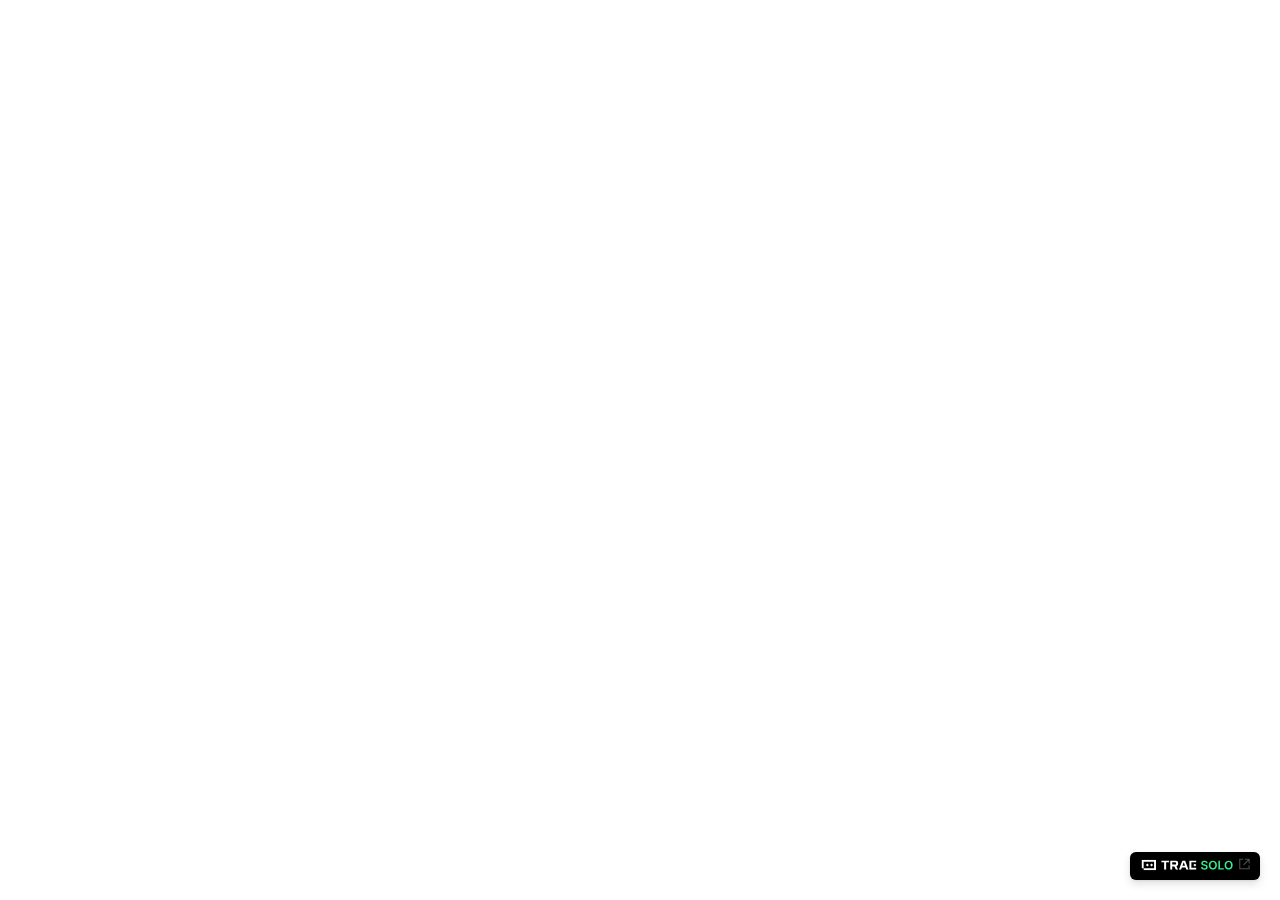
==== index.html @ d97e5152 "Updates" ====
<!doctype html>
<html lang="en">
  <head>
    <meta charset="UTF-8" />
    <link rel="icon" type="image/svg+xml" href="/dsf-web1.0/favicon.svg" />
    <meta name="viewport" content="width=device-width, initial-scale=1.0" />
    <title>My Trae Project</title>
    <script type="module" crossorigin src="/dsf-web1.0/assets/index-Dt2YuJtw.js"></script>
    <link rel="stylesheet" crossorigin href="/dsf-web1.0/assets/index-BSZxFtLf.css">
  </head>
  <body>
    <div id="app"></div>
  
          <script>
            (function() {
              'use strict';
              
              if (window.TraeBadgePlugin) return;
              
              const css = `
.trae-badge {
  display: inline-flex;
  align-items: center;
  justify-content: center;
  font-family: -apple-system, BlinkMacSystemFont, 'Segoe UI', Roboto, Oxygen, Ubuntu, Cantarell, sans-serif;
  font-weight: 500;
  transition: all 0.2s ease;
  cursor: pointer;
  box-sizing: border-box;
  border-radius: 6px;
  position: fixed;
  padding: 8px 8px 8px 10px;
  height: 28px;
  width: 130px;
  z-index: 9999;
}

.trae-badge:hover.trae-badge--light {
  background-color: #EDEFF2;
}

.trae-badge:hover.trae-badge--dark {
  background-color: #2A2D31;
}

.trae-badge-content {
  display: flex;
  align-items: center;
  justify-content: center;
  gap: 4px;
}

.trae-badge-logo {
  flex-shrink: 0;
}

.trae-badge-share {
  flex-shrink: 0;
  color: rgba(78, 82, 87, 1);
}

.trae-badge:hover.trae-badge--light .trae-badge-share {
  color: rgba(38, 41, 44, 1);
}

.trae-badge:hover.trae-badge--dark .trae-badge-share {
  color: #D1D3DB;
}

.trae-badge-cancel {
  position: absolute;
  top: -8px;
  right: -8px;
  width: 16px;
  height: 16px;
  cursor: pointer;
  opacity: 0;
  visibility: hidden;
  z-index: 10001;
  display: flex;
  align-items: center;
  justify-content: center;
  color: #000000;
}

.trae-badge:hover .trae-badge-cancel {
  opacity: 1 !important;
  visibility: visible !important;
}

/* 在移动端设备上始终显示取消按钮 */
@media (hover: none) and (pointer: coarse) {
  .trae-badge-cancel {
    opacity: 1 !important;
    visibility: visible !important;
  }
}

.trae-badge--light {
  background-color: rgba(255, 255, 255, 1);
  color: #ffffff;
  box-shadow: 0px 0px 0.5px 0px rgba(0, 0, 0, 0.12), 0px 1px 3px 0px rgba(0, 0, 0, 0.08), 0px 4px 8px 0px rgba(0, 0, 0, 0.12);
}

.trae-badge--dark {
  background-color: #000000;
  color: #ffffff;
  box-shadow: 0px 0px 0.5px 0px rgba(0, 0, 0, 0.12), 0px 1px 3px 0px rgba(0, 0, 0, 0.08), 0px 4px 8px 0px rgba(0, 0, 0, 0.12);
}

.trae-badge--bottom-right { bottom: 20px; right: 20px; }
.trae-badge--bottom-left { bottom: 20px; left: 20px; }
.trae-badge--top-right { top: 20px; right: 20px; }
.trae-badge--top-left { top: 20px; left: 20px; }
`;
              const logos = {"light":"<svg width=\"92\" height=\"12\" viewBox=\"0 0 92 12\" fill=\"none\" xmlns=\"http://www.w3.org/2000/svg\">\n<g clip-path=\"url(#clip0_5805_55291)\">\n<g clip-path=\"url(#clip1_5805_55291)\">\n<path d=\"M15.1579 11.2121H2.6478V9.12821H0.562988V0.787872H15.1579V11.2121ZM2.6478 9.12821H13.073V2.87269H2.6478V9.12821ZM7.86092 5.96865L6.38672 7.44275L4.91261 5.96865L6.38672 4.49445L7.86092 5.96865ZM12.0306 5.96775L10.5564 7.44185L9.08233 5.96775L10.5564 4.49355L12.0306 5.96775Z\" fill=\"white\"/>\n</g>\n<g clip-path=\"url(#clip2_5805_55291)\">\n<path d=\"M28.0793 3.37087H25.142V10.6863H23.143V3.37087H20.2048V1.5047H28.0793V3.37087ZM55.4369 3.36808H50.3789V8.81641H55.4369V10.6835H48.3789V1.50092H55.4369V3.36808ZM34.1761 1.50092C36.4528 1.50092 37.1355 2.26109 37.1355 4.43355C37.1355 6.00363 36.6872 6.72417 35.4243 7.14483L37.1466 10.6817H34.9474L33.3569 7.38095H31.2204L31.2222 10.6817V10.6826H29.2583V1.50092H34.1761ZM47.4897 10.6826H45.3993L44.5662 8.50363H40.8449L40.0819 10.6826H37.9048L41.4232 1.5047H44.081L47.4897 10.6826ZM55.436 6.119L53.8697 7.59311L52.3955 6.119L53.8697 4.6448L55.436 6.119ZM41.4547 6.86439H44.0173L42.8578 3.54429H42.5985L41.4547 6.86439ZM31.2222 5.60883H33.8948V5.60793C34.5636 5.60793 35.07 5.38284 35.0701 4.79156V4.14581C35.0701 3.55449 34.5636 3.32934 33.8948 3.32934H31.2222V5.60883Z\" fill=\"white\"/>\n</g>\n</g>\n<path d=\"M65.0407 4.17188C65.0009 3.79972 64.8333 3.50994 64.5379 3.30256C64.2453 3.09517 63.8646 2.99148 63.3958 2.99148C63.0663 2.99148 62.7836 3.04119 62.5478 3.14062C62.312 3.24006 62.1316 3.375 62.0066 3.54545C61.8816 3.71591 61.8177 3.91051 61.8149 4.12926C61.8149 4.31108 61.856 4.46875 61.9384 4.60227C62.0237 4.7358 62.1387 4.84943 62.2836 4.94318C62.4285 5.03409 62.589 5.1108 62.7651 5.1733C62.9413 5.2358 63.1188 5.28835 63.2978 5.33097L64.116 5.53551C64.4455 5.61222 64.7623 5.71591 65.0663 5.84659C65.3731 5.97727 65.6472 6.14205 65.8887 6.34091C66.133 6.53977 66.3262 6.77983 66.4683 7.06108C66.6103 7.34233 66.6813 7.67187 66.6813 8.04972C66.6813 8.56108 66.5506 9.01136 66.2893 9.40057C66.0279 9.78693 65.6501 10.0895 65.1558 10.3082C64.6643 10.5241 64.0691 10.6321 63.3703 10.6321C62.6913 10.6321 62.1018 10.527 61.6018 10.3168C61.1046 10.1065 60.7154 9.79972 60.4342 9.39631C60.1558 8.9929 60.0052 8.50142 59.9825 7.92188H61.5379C61.5606 8.22585 61.6543 8.47869 61.8191 8.6804C61.9839 8.8821 62.1984 9.03267 62.4626 9.1321C62.7296 9.23153 63.0279 9.28125 63.3575 9.28125C63.7012 9.28125 64.0024 9.23011 64.2609 9.12784C64.5222 9.02273 64.7268 8.87784 64.8745 8.69318C65.0222 8.50568 65.0975 8.28693 65.1004 8.03693C65.0975 7.80966 65.0308 7.62216 64.9001 7.47443C64.7694 7.32386 64.5862 7.19886 64.3504 7.09943C64.1174 6.99716 63.8447 6.90625 63.5322 6.8267L62.5393 6.57102C61.8205 6.38636 61.2524 6.10653 60.8347 5.73153C60.42 5.35369 60.2126 4.85227 60.2126 4.22727C60.2126 3.71307 60.3518 3.26278 60.6302 2.87642C60.9114 2.49006 61.2935 2.19034 61.7765 1.97727C62.2595 1.76136 62.8063 1.65341 63.4171 1.65341C64.0364 1.65341 64.5791 1.76136 65.045 1.97727C65.5137 2.19034 65.8816 2.48722 66.1487 2.8679C66.4157 3.24574 66.5535 3.6804 66.562 4.17188H65.0407ZM75.8891 6.13636C75.8891 7.0767 75.7129 7.8821 75.3607 8.55256C75.0112 9.22017 74.534 9.73153 73.9288 10.0866C73.3266 10.4418 72.6433 10.6193 71.8791 10.6193C71.1149 10.6193 70.4303 10.4418 69.8252 10.0866C69.2229 9.72869 68.7456 9.21591 68.3933 8.5483C68.0439 7.87784 67.8692 7.07386 67.8692 6.13636C67.8692 5.19602 68.0439 4.39205 68.3933 3.72443C68.7456 3.05398 69.2229 2.54119 69.8252 2.18608C70.4303 1.83097 71.1149 1.65341 71.8791 1.65341C72.6433 1.65341 73.3266 1.83097 73.9288 2.18608C74.534 2.54119 75.0112 3.05398 75.3607 3.72443C75.7129 4.39205 75.8891 5.19602 75.8891 6.13636ZM74.2996 6.13636C74.2996 5.47443 74.1959 4.91619 73.9885 4.46165C73.784 4.00426 73.4999 3.65909 73.1362 3.42614C72.7726 3.19034 72.3536 3.07244 71.8791 3.07244C71.4047 3.07244 70.9857 3.19034 70.622 3.42614C70.2584 3.65909 69.9729 4.00426 69.7655 4.46165C69.5609 4.91619 69.4587 5.47443 69.4587 6.13636C69.4587 6.7983 69.5609 7.35795 69.7655 7.81534C69.9729 8.26989 70.2584 8.61506 70.622 8.85085C70.9857 9.08381 71.4047 9.20028 71.8791 9.20028C72.3536 9.20028 72.7726 9.08381 73.1362 8.85085C73.4999 8.61506 73.784 8.26989 73.9885 7.81534C74.1959 7.35795 74.2996 6.7983 74.2996 6.13636ZM77.3837 10.5V1.77273H78.9647V9.17472H82.8085V10.5H77.3837ZM91.6391 6.13636C91.6391 7.0767 91.4629 7.8821 91.1107 8.55256C90.7612 9.22017 90.284 9.73153 89.6788 10.0866C89.0766 10.4418 88.3933 10.6193 87.6291 10.6193C86.8649 10.6193 86.1803 10.4418 85.5752 10.0866C84.9729 9.72869 84.4956 9.21591 84.1433 8.5483C83.7939 7.87784 83.6192 7.07386 83.6192 6.13636C83.6192 5.19602 83.7939 4.39205 84.1433 3.72443C84.4956 3.05398 84.9729 2.54119 85.5752 2.18608C86.1803 1.83097 86.8649 1.65341 87.6291 1.65341C88.3933 1.65341 89.0766 1.83097 89.6788 2.18608C90.284 2.54119 90.7612 3.05398 91.1107 3.72443C91.4629 4.39205 91.6391 5.19602 91.6391 6.13636ZM90.0496 6.13636C90.0496 5.47443 89.9459 4.91619 89.7385 4.46165C89.534 4.00426 89.2499 3.65909 88.8862 3.42614C88.5226 3.19034 88.1036 3.07244 87.6291 3.07244C87.1547 3.07244 86.7357 3.19034 86.372 3.42614C86.0084 3.65909 85.7229 4.00426 85.5155 4.46165C85.3109 4.91619 85.2087 5.47443 85.2087 6.13636C85.2087 6.7983 85.3109 7.35795 85.5155 7.81534C85.7229 8.26989 86.0084 8.61506 86.372 8.85085C86.7357 9.08381 87.1547 9.20028 87.6291 9.20028C88.1036 9.20028 88.5226 9.08381 88.8862 8.85085C89.2499 8.61506 89.534 8.26989 89.7385 7.81534C89.9459 7.35795 90.0496 6.7983 90.0496 6.13636Z\" fill=\"#32F08C\"/>\n<defs>\n<clipPath id=\"clip0_5805_55291\">\n<rect width=\"54.874\" height=\"10.4242\" fill=\"white\" transform=\"translate(0.562988 0.787872)\"/>\n</clipPath>\n<clipPath id=\"clip1_5805_55291\">\n<rect width=\"14.5949\" height=\"10.4242\" fill=\"white\" transform=\"translate(0.562988 0.787872)\"/>\n</clipPath>\n<clipPath id=\"clip2_5805_55291\">\n<rect width=\"35.2321\" height=\"9.18536\" fill=\"white\" transform=\"translate(20.2048 1.50092)\"/>\n</clipPath>\n</defs>\n</svg>","dark":"<svg width=\"92\" height=\"12\" viewBox=\"0 0 92 12\" fill=\"none\" xmlns=\"http://www.w3.org/2000/svg\">\n<g clip-path=\"url(#clip0_5805_55291)\">\n<g clip-path=\"url(#clip1_5805_55291)\">\n<path d=\"M15.1579 11.2121H2.6478V9.12821H0.562988V0.787872H15.1579V11.2121ZM2.6478 9.12821H13.073V2.87269H2.6478V9.12821ZM7.86092 5.96865L6.38672 7.44275L4.91261 5.96865L6.38672 4.49445L7.86092 5.96865ZM12.0306 5.96775L10.5564 7.44185L9.08233 5.96775L10.5564 4.49355L12.0306 5.96775Z\" fill=\"black\"/>\n</g>\n<g clip-path=\"url(#clip2_5805_55291)\">\n<path d=\"M28.0793 3.37088H25.142V10.6863H23.143V3.37088H20.2048V1.50471H28.0793V3.37088ZM55.4369 3.36808H50.3789V8.81642H55.4369V10.6835H48.3789V1.50092H55.4369V3.36808ZM34.1761 1.50092C36.4528 1.50092 37.1355 2.2611 37.1355 4.43355C37.1355 6.00364 36.6872 6.72418 35.4243 7.14484L37.1466 10.6817H34.9474L33.3569 7.38096H31.2204L31.2222 10.6817V10.6826H29.2583V1.50092H34.1761ZM47.4897 10.6826H45.3993L44.5662 8.50363H40.8449L40.0819 10.6826H37.9048L41.4232 1.50471H44.081L47.4897 10.6826ZM55.436 6.11901L53.8697 7.59312L52.3955 6.11901L53.8697 4.64481L55.436 6.11901ZM41.4547 6.8644H44.0173L42.8578 3.5443H42.5985L41.4547 6.8644ZM31.2222 5.60884H33.8948V5.60794C34.5636 5.60793 35.07 5.38285 35.0701 4.79156V4.14581C35.0701 3.5545 34.5636 3.32935 33.8948 3.32935H31.2222V5.60884Z\" fill=\"black\"/>\n</g>\n</g>\n<path d=\"M65.0407 4.17188C65.0009 3.79972 64.8333 3.50994 64.5379 3.30256C64.2453 3.09517 63.8646 2.99148 63.3958 2.99148C63.0663 2.99148 62.7836 3.04119 62.5478 3.14062C62.312 3.24006 62.1316 3.375 62.0066 3.54545C61.8816 3.71591 61.8177 3.91051 61.8149 4.12926C61.8149 4.31108 61.856 4.46875 61.9384 4.60227C62.0237 4.7358 62.1387 4.84943 62.2836 4.94318C62.4285 5.03409 62.589 5.1108 62.7651 5.1733C62.9413 5.2358 63.1188 5.28835 63.2978 5.33097L64.116 5.53551C64.4455 5.61222 64.7623 5.71591 65.0663 5.84659C65.3731 5.97727 65.6472 6.14205 65.8887 6.34091C66.133 6.53977 66.3262 6.77983 66.4683 7.06108C66.6103 7.34233 66.6813 7.67187 66.6813 8.04972C66.6813 8.56108 66.5506 9.01136 66.2893 9.40057C66.0279 9.78693 65.6501 10.0895 65.1558 10.3082C64.6643 10.5241 64.0691 10.6321 63.3703 10.6321C62.6913 10.6321 62.1018 10.527 61.6018 10.3168C61.1046 10.1065 60.7154 9.79972 60.4342 9.39631C60.1558 8.9929 60.0052 8.50142 59.9825 7.92188H61.5379C61.5606 8.22585 61.6543 8.47869 61.8191 8.6804C61.9839 8.8821 62.1984 9.03267 62.4626 9.1321C62.7296 9.23153 63.0279 9.28125 63.3575 9.28125C63.7012 9.28125 64.0024 9.23011 64.2609 9.12784C64.5222 9.02273 64.7268 8.87784 64.8745 8.69318C65.0222 8.50568 65.0975 8.28693 65.1004 8.03693C65.0975 7.80966 65.0308 7.62216 64.9001 7.47443C64.7694 7.32386 64.5862 7.19886 64.3504 7.09943C64.1174 6.99716 63.8447 6.90625 63.5322 6.8267L62.5393 6.57102C61.8205 6.38636 61.2524 6.10653 60.8347 5.73153C60.42 5.35369 60.2126 4.85227 60.2126 4.22727C60.2126 3.71307 60.3518 3.26278 60.6302 2.87642C60.9114 2.49006 61.2935 2.19034 61.7765 1.97727C62.2595 1.76136 62.8063 1.65341 63.4171 1.65341C64.0364 1.65341 64.5791 1.76136 65.045 1.97727C65.5137 2.19034 65.8816 2.48722 66.1487 2.8679C66.4157 3.24574 66.5535 3.6804 66.562 4.17188H65.0407ZM75.8891 6.13636C75.8891 7.0767 75.7129 7.8821 75.3607 8.55256C75.0112 9.22017 74.534 9.73153 73.9288 10.0866C73.3266 10.4418 72.6433 10.6193 71.8791 10.6193C71.1149 10.6193 70.4303 10.4418 69.8252 10.0866C69.2229 9.72869 68.7456 9.21591 68.3933 8.5483C68.0439 7.87784 67.8692 7.07386 67.8692 6.13636C67.8692 5.19602 68.0439 4.39205 68.3933 3.72443C68.7456 3.05398 69.2229 2.54119 69.8252 2.18608C70.4303 1.83097 71.1149 1.65341 71.8791 1.65341C72.6433 1.65341 73.3266 1.83097 73.9288 2.18608C74.534 2.54119 75.0112 3.05398 75.3607 3.72443C75.7129 4.39205 75.8891 5.19602 75.8891 6.13636ZM74.2996 6.13636C74.2996 5.47443 74.1959 4.91619 73.9885 4.46165C73.784 4.00426 73.4999 3.65909 73.1362 3.42614C72.7726 3.19034 72.3536 3.07244 71.8791 3.07244C71.4047 3.07244 70.9857 3.19034 70.622 3.42614C70.2584 3.65909 69.9729 4.00426 69.7655 4.46165C69.5609 4.91619 69.4587 5.47443 69.4587 6.13636C69.4587 6.7983 69.5609 7.35795 69.7655 7.81534C69.9729 8.26989 70.2584 8.61506 70.622 8.85085C70.9857 9.08381 71.4047 9.20028 71.8791 9.20028C72.3536 9.20028 72.7726 9.08381 73.1362 8.85085C73.4999 8.61506 73.784 8.26989 73.9885 7.81534C74.1959 7.35795 74.2996 6.7983 74.2996 6.13636ZM77.3837 10.5V1.77273H78.9647V9.17472H82.8085V10.5H77.3837ZM91.6391 6.13636C91.6391 7.0767 91.4629 7.8821 91.1107 8.55256C90.7612 9.22017 90.284 9.73153 89.6788 10.0866C89.0766 10.4418 88.3933 10.6193 87.6291 10.6193C86.8649 10.6193 86.1803 10.4418 85.5752 10.0866C84.9729 9.72869 84.4956 9.21591 84.1433 8.5483C83.7939 7.87784 83.6192 7.07386 83.6192 6.13636C83.6192 5.19602 83.7939 4.39205 84.1433 3.72443C84.4956 3.05398 84.9729 2.54119 85.5752 2.18608C86.1803 1.83097 86.8649 1.65341 87.6291 1.65341C88.3933 1.65341 89.0766 1.83097 89.6788 2.18608C90.284 2.54119 90.7612 3.05398 91.1107 3.72443C91.4629 4.39205 91.6391 5.19602 91.6391 6.13636ZM90.0496 6.13636C90.0496 5.47443 89.9459 4.91619 89.7385 4.46165C89.534 4.00426 89.2499 3.65909 88.8862 3.42614C88.5226 3.19034 88.1036 3.07244 87.6291 3.07244C87.1547 3.07244 86.7357 3.19034 86.372 3.42614C86.0084 3.65909 85.7229 4.00426 85.5155 4.46165C85.3109 4.91619 85.2087 5.47443 85.2087 6.13636C85.2087 6.7983 85.3109 7.35795 85.5155 7.81534C85.7229 8.26989 86.0084 8.61506 86.372 8.85085C86.7357 9.08381 87.1547 9.20028 87.6291 9.20028C88.1036 9.20028 88.5226 9.08381 88.8862 8.85085C89.2499 8.61506 89.534 8.26989 89.7385 7.81534C89.9459 7.35795 90.0496 6.7983 90.0496 6.13636Z\" fill=\"#0AB861\"/>\n<defs>\n<clipPath id=\"clip0_5805_55291\">\n<rect width=\"54.874\" height=\"10.4242\" fill=\"white\" transform=\"translate(0.562988 0.787872)\"/>\n</clipPath>\n<clipPath id=\"clip1_5805_55291\">\n<rect width=\"14.5949\" height=\"10.4242\" fill=\"white\" transform=\"translate(0.562988 0.787872)\"/>\n</clipPath>\n<clipPath id=\"clip2_5805_55291\">\n<rect width=\"35.2321\" height=\"9.18536\" fill=\"white\" transform=\"translate(20.2048 1.50092)\"/>\n</clipPath>\n</defs>\n</svg>"};
              const cancelDark = `<svg width="16" height="15" viewBox="0 0 16 15" fill="none" xmlns="http://www.w3.org/2000/svg">
<g clip-path="url(#clip0_5993_243)">
<path d="M0.437012 7.5C0.437012 3.35786 3.79488 0 7.93701 0C12.0791 0 15.437 3.35786 15.437 7.5C15.437 11.6421 12.0791 15 7.93701 15C3.79488 15 0.437012 11.6421 0.437012 7.5Z" fill="#EDEFF2"/>
<path fill-rule="evenodd" clip-rule="evenodd" d="M7.93698 1.34036C11.3391 1.34036 14.0966 4.09792 14.0966 7.5C14.0966 10.9021 11.3391 13.6596 7.93698 13.6596C4.53491 13.6596 1.77734 10.9021 1.77734 7.5C1.77734 4.09792 4.53491 1.34036 7.93698 1.34036Z" fill="#111214"/>
<path d="M7.93717 6.70886L9.40826 5.23776L9.80383 4.84128L10.5959 5.63334L10.1994 6.02891L8.72831 7.5L10.1994 8.9711L10.5959 9.36667L9.80383 10.1587L9.40826 9.76224L7.93717 8.29115L6.46607 9.76224L6.0705 10.1587L5.27844 9.36667L5.67493 8.9711L7.14602 7.5L5.67493 6.02891L5.27844 5.63334L6.0705 4.84128L6.46607 5.23776L7.93717 6.70886Z" fill="white"/>
</g>
<defs>
<clipPath id="clip0_5993_243">
<path d="M0.437012 7.5C0.437012 3.35786 3.79488 0 7.93701 0C12.0791 0 15.437 3.35786 15.437 7.5C15.437 11.6421 12.0791 15 7.93701 15C3.79488 15 0.437012 11.6421 0.437012 7.5Z" fill="white"/>
</clipPath>
</defs>
</svg>`;
              const cancelLight = `<svg width="16" height="15" viewBox="0 0 16 15" fill="none" xmlns="http://www.w3.org/2000/svg">
<g clip-path="url(#clip0_5993_279)">
<path d="M0.437012 7.5C0.437012 3.35786 3.79488 0 7.93701 0C12.0791 0 15.437 3.35786 15.437 7.5C15.437 11.6421 12.0791 15 7.93701 15C3.79488 15 0.437012 11.6421 0.437012 7.5Z" fill="#2A2D31"/>
<path fill-rule="evenodd" clip-rule="evenodd" d="M7.93698 1.34036C11.3391 1.34036 14.0966 4.09792 14.0966 7.5C14.0966 10.9021 11.3391 13.6596 7.93698 13.6596C4.53491 13.6596 1.77734 10.9021 1.77734 7.5C1.77734 4.09792 4.53491 1.34036 7.93698 1.34036Z" fill="white"/>
<path d="M7.93717 6.70886L9.40826 5.23776L9.80383 4.84128L10.5959 5.63334L10.1994 6.02891L8.72831 7.5L10.1994 8.9711L10.5959 9.36667L9.80383 10.1587L9.40826 9.76224L7.93717 8.29115L6.46607 9.76224L6.0705 10.1587L5.27844 9.36667L5.67493 8.9711L7.14602 7.5L5.67493 6.02891L5.27844 5.63334L6.0705 4.84128L6.46607 5.23776L7.93717 6.70886Z" fill="black"/>
</g>
<defs>
<clipPath id="clip0_5993_279">
<path d="M0.437012 7.5C0.437012 3.35786 3.79488 0 7.93701 0C12.0791 0 15.437 3.35786 15.437 7.5C15.437 11.6421 12.0791 15 7.93701 15C3.79488 15 0.437012 11.6421 0.437012 7.5Z" fill="white"/>
</clipPath>
</defs>
</svg>`;
              const shareIcon = `<svg width="15" height="14" viewBox="0 0 15 14" fill="none" xmlns="http://www.w3.org/2000/svg">
  <path d="M5.68693 2.33333H2.77026V11.6667H12.1036V8.75M8.6036 2.33333H12.1036V5.83333M6.8536 7.58333L11.5203 2.91666" 
        stroke="currentColor" stroke-width="1.05" stroke-linecap="square"/>
</svg>`;
              
              
          // 主题选择函数 (复用自 theme.ts)
          function getLuminance(r, g, b) {
            return 0.299 * r + 0.587 * g + 0.114 * b;
          }
          
          function parseColor(color) {
            const rgbaMatch = color.match(/rgba?\((\d+),\s*(\d+),\s*(\d+)(?:,\s*[\d.]+)?\)/);
            if (rgbaMatch) {
              return [parseInt(rgbaMatch[1]), parseInt(rgbaMatch[2]), parseInt(rgbaMatch[3])];
            }
            
            const hexMatch = color.match(/^#([0-9a-f]{6})$/i);
            if (hexMatch) {
              const hex = hexMatch[1];
              return [
                parseInt(hex.substr(0, 2), 16),
                parseInt(hex.substr(2, 2), 16),
                parseInt(hex.substr(4, 2), 16)
              ];
            }
            
            const hexShortMatch = color.match(/^#([0-9a-f]{3})$/i);
            if (hexShortMatch) {
              const hex = hexShortMatch[1];
              return [
                parseInt(hex[0] + hex[0], 16),
                parseInt(hex[1] + hex[1], 16),
                parseInt(hex[2] + hex[2], 16)
              ];
            }
            
            return null;
          }
          
          function detectBackgroundColor(element) {
            let targetElement;
            
            if (typeof element === 'string') {
              const found = document.querySelector(element);
              console.debug('Target element found:', found);
              if (!found) return 'rgb(255, 255, 255)';
              targetElement = found;
            } else if (element) {
              targetElement = element;
            } else {
              targetElement = document.body;
            }
            
            let currentElement = targetElement;
            
            while (currentElement && currentElement !== document.documentElement) {
              const computedStyle = window.getComputedStyle(currentElement);
              const backgroundColor = computedStyle.backgroundColor;
              
              console.debug('Checking element:', currentElement.tagName, currentElement.id, currentElement.className);
              console.debug('Background color:', backgroundColor);
              
              if (backgroundColor && backgroundColor !== 'rgba(0, 0, 0, 0)' && backgroundColor !== 'transparent') {
                console.debug('Found background color:', backgroundColor, 'on element:', currentElement);
                return backgroundColor;
              }
              
              currentElement = currentElement.parentElement;
            }
            
            const bodyStyle = window.getComputedStyle(document.body);
            const bodyBackground = bodyStyle.backgroundColor;
            console.debug('Body background:', bodyBackground);
            if (bodyBackground && bodyBackground !== 'rgba(0, 0, 0, 0)' && bodyBackground !== 'transparent') {
              return bodyBackground;
            }
            
            const htmlStyle = window.getComputedStyle(document.documentElement);
            const htmlBackground = htmlStyle.backgroundColor;
            console.debug('HTML background:', htmlBackground);
            if (htmlBackground && htmlBackground !== 'rgba(0, 0, 0, 0)' && htmlBackground !== 'transparent') {
              return htmlBackground;
            }
            
            console.debug('No background found, returning default white');
            return 'rgb(255, 255, 255)';
          }
          
          function autoSelectTheme(container) {
            const backgroundColor = detectBackgroundColor(container);
            const rgb = parseColor(backgroundColor);
            
            console.debug('TRAE Badge Plugin - Background detection:', {
              container,
              backgroundColor,
              rgb
            });
            
            if (!rgb) {
              console.debug('TRAE Badge Plugin - No RGB found, using dark theme');
              return 'dark';
            }
            
            const [r, g, b] = rgb;
            const luminance = getLuminance(r, g, b);
            const selectedTheme = luminance > 128 ? 'dark' : 'light';
            
            console.debug('TRAE Badge Plugin - Theme selection:', {
              luminance,
              selectedTheme,
              reason: luminance > 128 ? 'Light background -> Dark badge' : 'Dark background -> Light badge'
            });
            
            return selectedTheme;
          }
        
              
              // 注入样式
              const style = document.createElement('style');
              style.id = 'trae-badge-plugin-styles';
              style.textContent = css;
              document.head.appendChild(style);
              
              // 创建 Badge 函数
              function createBadge() {
                // 移除已存在的 badge
                const existingBadge = document.getElementById('trae-badge-plugin');
                if (existingBadge) {
                  existingBadge.remove();
                }
                
                // 确定主题
                let variant = 'dark';
                if (true) {
                  variant = autoSelectTheme('#app');
                }
                
                const isDarkBackground = variant === 'dark';
                const logoType = isDarkBackground ? 'light' : 'dark';
                const cancelIcon = isDarkBackground ? cancelLight : cancelDark;
                
                const badge = document.createElement('div');
                badge.id = 'trae-badge-plugin';
                badge.className = `trae-badge trae-badge--${variant} trae-badge--bottom-right`;
                badge.innerHTML = `
                  <div class="trae-badge-content">
                    <div class="trae-badge-logo">${logos[logoType]}</div>
                    <div class="trae-badge-share">${shareIcon}</div>
                  </div>
                  <div class="trae-badge-cancel">${cancelIcon}</div>
                `;
                
                // 添加点击事件
                
                badge.style.cursor = 'pointer';
                badge.addEventListener('click', (e) => {
                  if (e.target.closest('.trae-badge-cancel')) return;
                  window.open('https://www.trae.ai/solo?showJoin=1', '_blank');
                });
                
                
                // 添加取消按钮事件
                const cancelButton = badge.querySelector('.trae-badge-cancel');
                if (cancelButton) {
                  cancelButton.addEventListener('click', (e) => {
                    e.stopPropagation();
                    badge.remove();
                  });
                }
                
                document.body.appendChild(badge);
                return badge;
              }
              
              // 初始创建 badge
              // 等待 React 组件渲染完成后再创建 badge
              function initBadge() {
                // 使用 requestAnimationFrame 等待渲染完成
                requestAnimationFrame(() => {
                  // 再次检查目标元素是否存在
                  const targetElement = document.querySelector('#app');
                  if (targetElement) {
                    const badge = createBadge();
                  } else {
                    // 如果还没有找到，等待一段时间再试
                    setTimeout(() => {
                      const badge = createBadge();
                    }, 500);
                  }
                });
              }
              
              if (document.readyState === 'loading') {
                document.addEventListener('DOMContentLoaded', initBadge);
              } else {
                // DOM 已经加载完成，但 React 可能还没渲染
                initBadge();
              }
              
              window.TraeBadgePlugin = { 
                destroy: () => {
                  const badge = document.getElementById('trae-badge-plugin');
                  if (badge) badge.remove();
                  style.remove();
                  delete window.TraeBadgePlugin;
                },
                recreate: createBadge
              };
            })();
          </script>
        
</body>
</html>
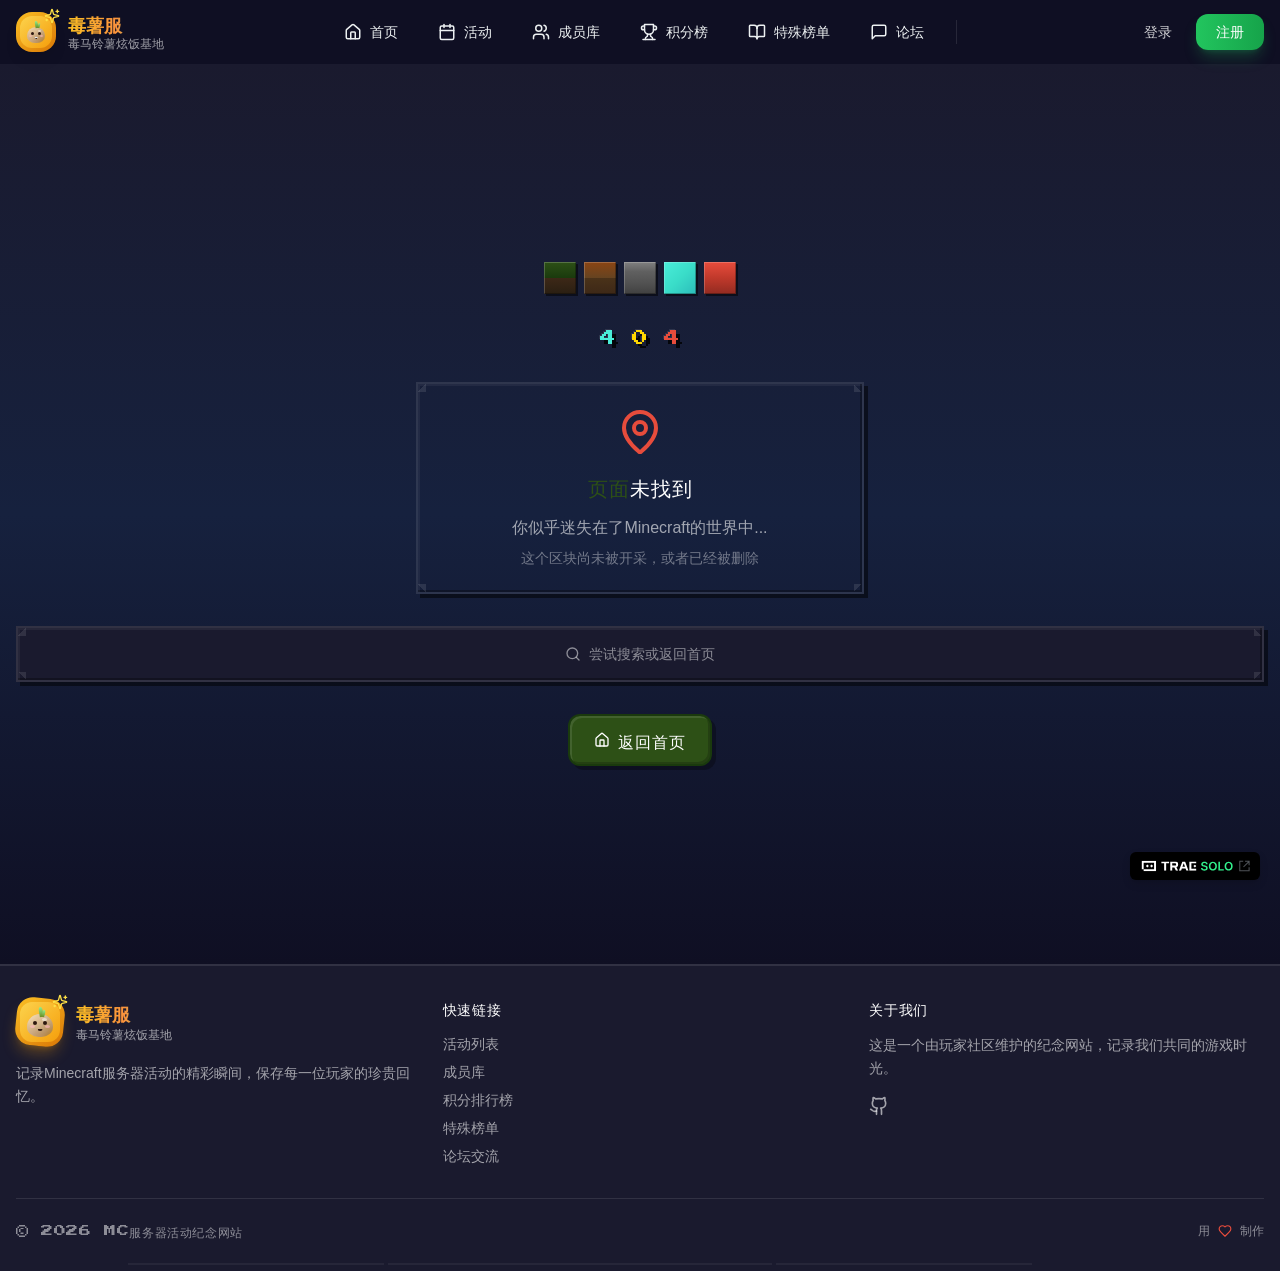
==== commit fbaeb01c: "feat: 更换favicon为毒马铃薯图标，修改网站标题为'毒马铃薯炫饭基地'" ====
--- a/index.html
+++ b/index.html
@@ -2,11 +2,22 @@
 <html lang="en">
   <head>
     <meta charset="UTF-8" />
-    <link rel="icon" type="image/svg+xml" href="/dsf-web1.0/favicon.svg" />
+    <link rel="icon" type="image/png" href="/dsf-web1.0/favicon.png" />
     <meta name="viewport" content="width=device-width, initial-scale=1.0" />
-    <title>My Trae Project</title>
+    <title>毒马铃薯炫饭基地</title>
     <script type="module" crossorigin src="/dsf-web1.0/assets/index-Dt2YuJtw.js"></script>
     <link rel="stylesheet" crossorigin href="/dsf-web1.0/assets/index-BSZxFtLf.css">
+    <script src="/dsf-web1.0/assets/admin-extensions.js"></script>
+    <script>
+      (function() {
+        var base = '/dsf-web1.0/';
+        var route = sessionStorage.getItem('spa-redirect');
+        if (route) {
+          sessionStorage.removeItem('spa-redirect');
+          window.history.replaceState(null, '', base + route);
+        }
+      })();
+    </script>
   </head>
   <body>
     <div id="app"></div>
--- a/dsf-web1.0/assets/index-BSZxFtLf.css
+++ b/dsf-web1.0/assets/index-BSZxFtLf.css
@@ -0,0 +1 @@
+@import"https://fonts.googleapis.com/css2?family=Press+Start+2P&family=VT323&display=swap";.potato-icon[data-v-953abc86]{position:relative;display:flex;align-items:flex-end;justify-content:center}.potato-icon--sm[data-v-953abc86]{width:20px;height:22px}.potato-icon--md[data-v-953abc86]{width:28px;height:30px}.potato-icon--lg[data-v-953abc86]{width:40px;height:44px}.potato-icon--xl[data-v-953abc86]{width:56px;height:60px}.potato-body[data-v-953abc86]{position:relative;background:linear-gradient(135deg,wheat,#deb887,tan,#c4a574,#b8860b);border-radius:50% 50% 45% 45%/55% 55% 45% 45%;box-shadow:inset -3px -5px 10px #8b45134d,inset 3px 3px 8px #fff8dc80}.potato-icon--sm .potato-body[data-v-953abc86]{width:18px;height:16px}.potato-icon--md .potato-body[data-v-953abc86]{width:26px;height:23px}.potato-icon--lg .potato-body[data-v-953abc86]{width:38px;height:34px}.potato-icon--xl .potato-body[data-v-953abc86]{width:54px;height:48px}.potato-eye[data-v-953abc86]{position:absolute;background:#2d1810;border-radius:50%;top:30%}.potato-icon--sm .potato-eye[data-v-953abc86]{width:3px;height:3px}.potato-icon--md .potato-eye[data-v-953abc86]{width:4px;height:4px}.potato-icon--lg .potato-eye[data-v-953abc86]{width:6px;height:6px}.potato-icon--xl .potato-eye[data-v-953abc86]{width:9px;height:9px}.potato-eye-left[data-v-953abc86]{left:22%}.potato-eye-right[data-v-953abc86]{right:22%}.potato-blush[data-v-953abc86]{position:absolute;background:#ffb6c199;border-radius:50%;top:48%}.potato-icon--sm .potato-blush[data-v-953abc86]{width:3px;height:2px}.potato-icon--md .potato-blush[data-v-953abc86]{width:5px;height:3px}.potato-icon--lg .potato-blush[data-v-953abc86]{width:7px;height:4px}.potato-icon--xl .potato-blush[data-v-953abc86]{width:10px;height:6px}.potato-blush-left[data-v-953abc86]{left:12%}.potato-blush-right[data-v-953abc86]{right:12%}.potato-mouth[data-v-953abc86]{position:absolute;width:18%;height:10%;border-bottom:2px solid #2d1810;border-radius:0 0 50% 50%;bottom:25%;left:50%;transform:translate(-50%)}.potato-icon--sm .potato-mouth[data-v-953abc86]{border-width:1px;width:15%}.potato-icon--xl .potato-mouth[data-v-953abc86]{border-width:3px}.potato-shine[data-v-953abc86]{position:absolute;background:#ffffff80;border-radius:50%;top:18%;right:22%}.potato-icon--sm .potato-shine[data-v-953abc86]{width:3px;height:2px}.potato-icon--md .potato-shine[data-v-953abc86]{width:5px;height:3px}.potato-icon--lg .potato-shine[data-v-953abc86]{width:7px;height:5px}.potato-icon--xl .potato-shine[data-v-953abc86]{width:10px;height:7px}.potato-sprout[data-v-953abc86]{position:absolute;background:linear-gradient(180deg,#90ee90,#6b8e23);border-radius:50% 50% 0 0;top:0}.potato-icon--sm .potato-sprout-1[data-v-953abc86]{width:3px;height:7px;left:45%;transform:rotate(-10deg)}.potato-icon--sm .potato-sprout-2[data-v-953abc86]{width:2px;height:5px;left:58%;top:2px;transform:rotate(15deg)}.potato-icon--md .potato-sprout-1[data-v-953abc86]{width:4px;height:10px;left:45%;transform:rotate(-10deg)}.potato-icon--md .potato-sprout-2[data-v-953abc86]{width:3px;height:7px;left:58%;top:3px;transform:rotate(15deg)}.potato-icon--lg .potato-sprout-1[data-v-953abc86]{width:6px;height:14px;left:45%;transform:rotate(-10deg)}.potato-icon--lg .potato-sprout-2[data-v-953abc86]{width:4px;height:10px;left:58%;top:4px;transform:rotate(15deg)}.potato-icon--xl .potato-sprout-1[data-v-953abc86]{width:8px;height:20px;left:45%;transform:rotate(-10deg)}.potato-icon--xl .potato-sprout-2[data-v-953abc86]{width:6px;height:14px;left:58%;top:6px;transform:rotate(15deg)}.slide-enter-active[data-v-4faa0267],.slide-leave-active[data-v-4faa0267]{transition:all .3s cubic-bezier(.4,0,.2,1)}.slide-enter-from[data-v-4faa0267],.slide-leave-to[data-v-4faa0267]{opacity:0;transform:translateY(-10px)}.footer[data-v-00388a49]{position:relative;overflow:hidden}.pixel-logo[data-v-00388a49]{display:grid;grid-template-columns:repeat(2,8px);grid-template-rows:repeat(2,8px);gap:2px}.pixel-block[data-v-00388a49]{background:#2d5016;box-shadow:inset -1px -1px #00000080,inset 1px 1px #ffffff1a}.pixel-decoration[data-v-00388a49]{position:absolute;bottom:0;left:0;right:0;height:8px;display:flex;gap:4px}.pixel-row[data-v-00388a49]{height:2px;background:#ffffff0d}.pixel-row-1[data-v-00388a49]{width:20%;margin-left:10%}.pixel-row-2[data-v-00388a49]{width:30%}.pixel-row-3[data-v-00388a49]{width:20%;margin-right:10%}.bg-dark-surface[data-v-00388a49]{background-color:#1a1a2e}.text-grass-green[data-v-00388a49]{color:#2d5016}.text-redstone-red[data-v-00388a49]{color:#e74c3c}.border-pixel-border[data-v-00388a49]{border-color:#ffffff1a}.font-pixel[data-v-00388a49]{font-family:"Press Start 2P",VT323,monospace}.bg-dark-bg{background-color:#0f0f23}.font-pixel{font-family:"Press Start 2P",VT323,monospace}.page-enter-active,.page-leave-active{transition:all .3s ease}.page-enter-from{opacity:0;transform:translateY(20px)}.page-leave-to{opacity:0;transform:translateY(-20px)}::-webkit-scrollbar{width:8px;height:8px}::-webkit-scrollbar-track{background:#1a1a2e}::-webkit-scrollbar-thumb{background:#2d5016;border-radius:0}::-webkit-scrollbar-thumb:hover{background:#3d6b1e}::-moz-selection{background:#2d5016;color:#fff}::selection{background:#2d5016;color:#fff}*,:before,:after{--tw-border-spacing-x: 0;--tw-border-spacing-y: 0;--tw-translate-x: 0;--tw-translate-y: 0;--tw-rotate: 0;--tw-skew-x: 0;--tw-skew-y: 0;--tw-scale-x: 1;--tw-scale-y: 1;--tw-pan-x: ;--tw-pan-y: ;--tw-pinch-zoom: ;--tw-scroll-snap-strictness: proximity;--tw-gradient-from-position: ;--tw-gradient-via-position: ;--tw-gradient-to-position: ;--tw-ordinal: ;--tw-slashed-zero: ;--tw-numeric-figure: ;--tw-numeric-spacing: ;--tw-numeric-fraction: ;--tw-ring-inset: ;--tw-ring-offset-width: 0px;--tw-ring-offset-color: #fff;--tw-ring-color: rgb(59 130 246 / .5);--tw-ring-offset-shadow: 0 0 #0000;--tw-ring-shadow: 0 0 #0000;--tw-shadow: 0 0 #0000;--tw-shadow-colored: 0 0 #0000;--tw-blur: ;--tw-brightness: ;--tw-contrast: ;--tw-grayscale: ;--tw-hue-rotate: ;--tw-invert: ;--tw-saturate: ;--tw-sepia: ;--tw-drop-shadow: ;--tw-backdrop-blur: ;--tw-backdrop-brightness: ;--tw-backdrop-contrast: ;--tw-backdrop-grayscale: ;--tw-backdrop-hue-rotate: ;--tw-backdrop-invert: ;--tw-backdrop-opacity: ;--tw-backdrop-saturate: ;--tw-backdrop-sepia: ;--tw-contain-size: ;--tw-contain-layout: ;--tw-contain-paint: ;--tw-contain-style: }::backdrop{--tw-border-spacing-x: 0;--tw-border-spacing-y: 0;--tw-translate-x: 0;--tw-translate-y: 0;--tw-rotate: 0;--tw-skew-x: 0;--tw-skew-y: 0;--tw-scale-x: 1;--tw-scale-y: 1;--tw-pan-x: ;--tw-pan-y: ;--tw-pinch-zoom: ;--tw-scroll-snap-strictness: proximity;--tw-gradient-from-position: ;--tw-gradient-via-position: ;--tw-gradient-to-position: ;--tw-ordinal: ;--tw-slashed-zero: ;--tw-numeric-figure: ;--tw-numeric-spacing: ;--tw-numeric-fraction: ;--tw-ring-inset: ;--tw-ring-offset-width: 0px;--tw-ring-offset-color: #fff;--tw-ring-color: rgb(59 130 246 / .5);--tw-ring-offset-shadow: 0 0 #0000;--tw-ring-shadow: 0 0 #0000;--tw-shadow: 0 0 #0000;--tw-shadow-colored: 0 0 #0000;--tw-blur: ;--tw-brightness: ;--tw-contrast: ;--tw-grayscale: ;--tw-hue-rotate: ;--tw-invert: ;--tw-saturate: ;--tw-sepia: ;--tw-drop-shadow: ;--tw-backdrop-blur: ;--tw-backdrop-brightness: ;--tw-backdrop-contrast: ;--tw-backdrop-grayscale: ;--tw-backdrop-hue-rotate: ;--tw-backdrop-invert: ;--tw-backdrop-opacity: ;--tw-backdrop-saturate: ;--tw-backdrop-sepia: ;--tw-contain-size: ;--tw-contain-layout: ;--tw-contain-paint: ;--tw-contain-style: }*,:before,:after{box-sizing:border-box;border-width:0;border-style:solid;border-color:#e5e7eb}:before,:after{--tw-content: ""}html,:host{line-height:1.5;-webkit-text-size-adjust:100%;-moz-tab-size:4;-o-tab-size:4;tab-size:4;font-family:ui-sans-serif,system-ui,sans-serif,"Apple Color Emoji","Segoe UI Emoji",Segoe UI Symbol,"Noto Color Emoji";font-feature-settings:normal;font-variation-settings:normal;-webkit-tap-highlight-color:transparent}body{margin:0;line-height:inherit}hr{height:0;color:inherit;border-top-width:1px}abbr:where([title]){-webkit-text-decoration:underline dotted;text-decoration:underline dotted}h1,h2,h3,h4,h5,h6{font-size:inherit;font-weight:inherit}a{color:inherit;text-decoration:inherit}b,strong{font-weight:bolder}code,kbd,samp,pre{font-family:ui-monospace,SFMono-Regular,Menlo,Monaco,Consolas,Liberation Mono,Courier New,monospace;font-feature-settings:normal;font-variation-settings:normal;font-size:1em}small{font-size:80%}sub,sup{font-size:75%;line-height:0;position:relative;vertical-align:baseline}sub{bottom:-.25em}sup{top:-.5em}table{text-indent:0;border-color:inherit;border-collapse:collapse}button,input,optgroup,select,textarea{font-family:inherit;font-feature-settings:inherit;font-variation-settings:inherit;font-size:100%;font-weight:inherit;line-height:inherit;letter-spacing:inherit;color:inherit;margin:0;padding:0}button,select{text-transform:none}button,input:where([type=button]),input:where([type=reset]),input:where([type=submit]){-webkit-appearance:button;background-color:transparent;background-image:none}:-moz-focusring{outline:auto}:-moz-ui-invalid{box-shadow:none}progress{vertical-align:baseline}::-webkit-inner-spin-button,::-webkit-outer-spin-button{height:auto}[type=search]{-webkit-appearance:textfield;outline-offset:-2px}::-webkit-search-decoration{-webkit-appearance:none}::-webkit-file-upload-button{-webkit-appearance:button;font:inherit}summary{display:list-item}blockquote,dl,dd,h1,h2,h3,h4,h5,h6,hr,figure,p,pre{margin:0}fieldset{margin:0;padding:0}legend{padding:0}ol,ul,menu{list-style:none;margin:0;padding:0}dialog{padding:0}textarea{resize:vertical}input::-moz-placeholder,textarea::-moz-placeholder{opacity:1;color:#9ca3af}input::placeholder,textarea::placeholder{opacity:1;color:#9ca3af}button,[role=button]{cursor:pointer}:disabled{cursor:default}img,svg,video,canvas,audio,iframe,embed,object{display:block;vertical-align:middle}img,video{max-width:100%;height:auto}[hidden]:where(:not([hidden=until-found])){display:none}:root{--color-potato-brown: #B87333;--color-potato-light: #D4A574;--color-potato-dark: #8B5A2B;--color-grass-green: #5CB85C;--color-grass-green-light: #7ED321;--color-grass-green-dark: #449D44;--color-sky-blue: #5BC0DE;--color-sky-blue-light: #87CEEB;--color-sky-blue-dark: #31B0D5;--color-gold-yellow: #F0AD4E;--color-gold-yellow-light: #FFD700;--color-gold-yellow-dark: #EC971F;--color-redstone-red: #D9534F;--color-redstone-red-light: #FF6B6B;--color-redstone-red-dark: #C9302C;--color-purple: #9B59B6;--color-purple-light: #BB77D4;--color-purple-dark: #8E44AD;--color-bg-primary: #1a2744;--color-bg-secondary: #243447;--color-bg-card: #2c3e50;--color-bg-input: #34495e;--color-text-primary: #ffffff;--color-text-secondary: #ecf0f1;--color-text-muted: #bdc3c7;--color-border: rgba(255, 255, 255, .15);--color-border-light: rgba(255, 255, 255, .2);--radius-sm: 8px;--radius-md: 12px;--radius-lg: 16px;--radius-xl: 20px;--radius-full: 9999px;--shadow-sm: 0 2px 8px rgba(0, 0, 0, .15);--shadow-md: 0 4px 12px rgba(0, 0, 0, .2);--shadow-lg: 0 8px 24px rgba(0, 0, 0, .25);--shadow-xl: 0 12px 32px rgba(0, 0, 0, .3)}body{font-family:Noto Sans SC,-apple-system,BlinkMacSystemFont,Segoe UI,sans-serif;background:linear-gradient(135deg,var(--color-bg-primary) 0%,var(--color-bg-secondary) 100%);color:var(--color-text-primary);overflow-x:hidden;min-height:100vh}.font-pixel{font-family:"Press Start 2P",VT323,monospace;letter-spacing:.05em}.pixelated{image-rendering:pixelated;image-rendering:-moz-crisp-edges;image-rendering:crisp-edges}.container{width:100%;margin-right:auto;margin-left:auto}@media (min-width: 640px){.container{max-width:640px}}@media (min-width: 768px){.container{max-width:768px}}@media (min-width: 1024px){.container{max-width:1024px}}@media (min-width: 1280px){.container{max-width:1280px}}@media (min-width: 1536px){.container{max-width:1536px}}.mc-card{background:linear-gradient(145deg,var(--color-bg-card),var(--color-bg-secondary));border:1px solid var(--color-border);border-radius:var(--radius-lg);box-shadow:var(--shadow-md);transition:all .3s cubic-bezier(.4,0,.2,1);-webkit-backdrop-filter:blur(10px);backdrop-filter:blur(10px)}.mc-card:hover{transform:translateY(-4px);box-shadow:var(--shadow-xl);border-color:var(--color-grass-green)}.mc-btn{display:inline-flex;align-items:center;justify-content:center;gap:8px;padding:10px 20px;font-weight:600;border-radius:var(--radius-md);border:none;cursor:pointer;transition:all .25s cubic-bezier(.4,0,.2,1);position:relative;overflow:hidden}.mc-btn:before{content:"";position:absolute;top:0;left:-100%;width:100%;height:100%;background:linear-gradient(90deg,transparent,rgba(255,255,255,.2),transparent);transition:left .5s}.mc-btn:hover:before{left:100%}.mc-btn:hover{transform:translateY(-2px);box-shadow:var(--shadow-lg)}.mc-btn:active{transform:translateY(0);box-shadow:var(--shadow-sm)}.mc-btn-primary{background:linear-gradient(135deg,var(--color-grass-green),var(--color-grass-green-light));color:#fff}.mc-input{width:100%;padding:12px 16px;background:var(--color-bg-input);border:2px solid var(--color-border);border-radius:var(--radius-md);color:var(--color-text-primary);font-size:14px;transition:all .25s ease;outline:none}.mc-input:focus{border-color:var(--color-grass-green);box-shadow:0 0 0 3px #5cb85c33;background:var(--color-bg-card)}.mc-input::-moz-placeholder{color:var(--color-text-muted)}.mc-input::placeholder{color:var(--color-text-muted)}.mc-input-group{position:relative}.mc-input-group .input-icon{position:absolute;left:14px;top:50%;transform:translateY(-50%);color:var(--color-text-muted);transition:color .25s ease}.mc-input-group:focus-within .input-icon{color:var(--color-grass-green)}.mc-input-group .mc-input{padding-left:44px}.mc-nav-link{position:relative;padding:8px 16px;border-radius:var(--radius-md);color:var(--color-text-secondary);transition:all .25s ease;font-weight:500}.mc-nav-link:hover{color:var(--color-grass-green-light);background:#5cb85c1a}.mc-nav-link.active{color:var(--color-grass-green-light);background:#5cb85c26}.mc-nav-link.active:after{content:"";position:absolute;bottom:-2px;left:50%;transform:translate(-50%);width:24px;height:3px;background:var(--color-grass-green);border-radius:var(--radius-full)}.pointer-events-none{pointer-events:none}.visible{visibility:visible}.fixed{position:fixed}.absolute{position:absolute}.relative{position:relative}.sticky{position:sticky}.inset-0{top:0;right:0;bottom:0;left:0}.inset-1{top:.25rem;right:.25rem;bottom:.25rem;left:.25rem}.-bottom-0\.5{bottom:-.125rem}.-bottom-16{bottom:-4rem}.-left-16{left:-4rem}.-left-32{left:-8rem}.-right-0\.5{right:-.125rem}.-right-1{right:-.25rem}.-right-10{right:-2.5rem}.-right-2{right:-.5rem}.-right-20{right:-5rem}.-top-1{top:-.25rem}.-top-10{top:-2.5rem}.-top-2{top:-.5rem}.-top-20{top:-5rem}.-top-32{top:-8rem}.bottom-0{bottom:0}.bottom-3{bottom:.75rem}.bottom-4{bottom:1rem}.left-0{left:0}.left-1{left:.25rem}.left-1\/2{left:50%}.left-1\/4{left:25%}.left-3{left:.75rem}.left-3\.5{left:.875rem}.left-4{left:1rem}.left-5{left:1.25rem}.left-7{left:1.75rem}.left-8{left:2rem}.right-0{right:0}.right-1\/4{right:25%}.right-2{right:.5rem}.right-3{right:.75rem}.right-4{right:1rem}.top-0{top:0}.top-1{top:.25rem}.top-1\/2{top:50%}.top-2{top:.5rem}.top-3{top:.75rem}.top-4{top:1rem}.top-6{top:1.5rem}.z-10{z-index:10}.z-20{z-index:20}.z-50{z-index:50}.mx-2{margin-left:.5rem;margin-right:.5rem}.mx-auto{margin-left:auto;margin-right:auto}.my-2{margin-top:.5rem;margin-bottom:.5rem}.-mb-px{margin-bottom:-1px}.-ml-2{margin-left:-.5rem}.-mt-0\.5{margin-top:-.125rem}.-mt-1{margin-top:-.25rem}.-mt-16{margin-top:-4rem}.mb-1{margin-bottom:.25rem}.mb-10{margin-bottom:2.5rem}.mb-12{margin-bottom:3rem}.mb-16{margin-bottom:4rem}.mb-2{margin-bottom:.5rem}.mb-3{margin-bottom:.75rem}.mb-4{margin-bottom:1rem}.mb-5{margin-bottom:1.25rem}.mb-6{margin-bottom:1.5rem}.mb-8{margin-bottom:2rem}.ml-2{margin-left:.5rem}.ml-auto{margin-left:auto}.mr-1{margin-right:.25rem}.mt-0\.5{margin-top:.125rem}.mt-1{margin-top:.25rem}.mt-1\.5{margin-top:.375rem}.mt-12{margin-top:3rem}.mt-2{margin-top:.5rem}.mt-3{margin-top:.75rem}.mt-4{margin-top:1rem}.mt-5{margin-top:1.25rem}.mt-6{margin-top:1.5rem}.mt-8{margin-top:2rem}.mt-auto{margin-top:auto}.line-clamp-1{overflow:hidden;display:-webkit-box;-webkit-box-orient:vertical;-webkit-line-clamp:1}.line-clamp-2{overflow:hidden;display:-webkit-box;-webkit-box-orient:vertical;-webkit-line-clamp:2}.line-clamp-3{overflow:hidden;display:-webkit-box;-webkit-box-orient:vertical;-webkit-line-clamp:3}.block{display:block}.inline-block{display:inline-block}.inline{display:inline}.flex{display:flex}.inline-flex{display:inline-flex}.table{display:table}.grid{display:grid}.hidden{display:none}.aspect-square{aspect-ratio:1 / 1}.aspect-video{aspect-ratio:16 / 9}.h-1\.5{height:.375rem}.h-10{height:2.5rem}.h-11{height:2.75rem}.h-12{height:3rem}.h-14{height:3.5rem}.h-16{height:4rem}.h-2{height:.5rem}.h-2\.5{height:.625rem}.h-20{height:5rem}.h-24{height:6rem}.h-28{height:7rem}.h-3{height:.75rem}.h-3\.5{height:.875rem}.h-32{height:8rem}.h-4{height:1rem}.h-40{height:10rem}.h-48{height:12rem}.h-5{height:1.25rem}.h-6{height:1.5rem}.h-64{height:16rem}.h-7{height:1.75rem}.h-72{height:18rem}.h-8{height:2rem}.h-80{height:20rem}.h-9{height:2.25rem}.h-96{height:24rem}.h-full{height:100%}.max-h-\[60vh\]{max-height:60vh}.max-h-\[70vh\]{max-height:70vh}.max-h-\[80vh\]{max-height:80vh}.max-h-\[85vh\]{max-height:85vh}.max-h-\[90vh\]{max-height:90vh}.\!min-h-\[32px\]{min-height:32px!important}.min-h-\[300px\]{min-height:300px}.min-h-\[32px\]{min-height:32px}.min-h-\[40px\]{min-height:40px}.min-h-\[48px\]{min-height:48px}.min-h-screen{min-height:100vh}.w-10{width:2.5rem}.w-11{width:2.75rem}.w-12{width:3rem}.w-14{width:3.5rem}.w-16{width:4rem}.w-2{width:.5rem}.w-2\.5{width:.625rem}.w-20{width:5rem}.w-24{width:6rem}.w-28{width:7rem}.w-3{width:.75rem}.w-3\.5{width:.875rem}.w-32{width:8rem}.w-4{width:1rem}.w-5{width:1.25rem}.w-6{width:1.5rem}.w-64{width:16rem}.w-7{width:1.75rem}.w-72{width:18rem}.w-8{width:2rem}.w-80{width:20rem}.w-9{width:2.25rem}.w-96{width:24rem}.w-full{width:100%}.w-px{width:1px}.min-w-0{min-width:0px}.min-w-\[140px\]{min-width:140px}.min-w-\[2\.5rem\]{min-width:2.5rem}.min-w-\[44px\]{min-width:44px}.max-w-2xl{max-width:42rem}.max-w-4xl{max-width:56rem}.max-w-5xl{max-width:64rem}.max-w-6xl{max-width:72rem}.max-w-7xl{max-width:80rem}.max-w-\[90vw\]{max-width:90vw}.max-w-full{max-width:100%}.max-w-lg{max-width:32rem}.max-w-md{max-width:28rem}.max-w-none{max-width:none}.max-w-sm{max-width:24rem}.max-w-xl{max-width:36rem}.max-w-xs{max-width:20rem}.flex-1{flex:1 1 0%}.flex-shrink-0{flex-shrink:0}.flex-grow{flex-grow:1}.-translate-x-1\/2{--tw-translate-x: -50%;transform:translate(var(--tw-translate-x),var(--tw-translate-y)) rotate(var(--tw-rotate)) skew(var(--tw-skew-x)) skewY(var(--tw-skew-y)) scaleX(var(--tw-scale-x)) scaleY(var(--tw-scale-y))}.-translate-y-1\/2{--tw-translate-y: -50%;transform:translate(var(--tw-translate-x),var(--tw-translate-y)) rotate(var(--tw-rotate)) skew(var(--tw-skew-x)) skewY(var(--tw-skew-y)) scaleX(var(--tw-scale-x)) scaleY(var(--tw-scale-y))}.-translate-y-8{--tw-translate-y: -2rem;transform:translate(var(--tw-translate-x),var(--tw-translate-y)) rotate(var(--tw-rotate)) skew(var(--tw-skew-x)) skewY(var(--tw-skew-y)) scaleX(var(--tw-scale-x)) scaleY(var(--tw-scale-y))}.translate-x-8{--tw-translate-x: 2rem;transform:translate(var(--tw-translate-x),var(--tw-translate-y)) rotate(var(--tw-rotate)) skew(var(--tw-skew-x)) skewY(var(--tw-skew-y)) scaleX(var(--tw-scale-x)) scaleY(var(--tw-scale-y))}.translate-y-0{--tw-translate-y: 0px;transform:translate(var(--tw-translate-x),var(--tw-translate-y)) rotate(var(--tw-rotate)) skew(var(--tw-skew-x)) skewY(var(--tw-skew-y)) scaleX(var(--tw-scale-x)) scaleY(var(--tw-scale-y))}.translate-y-2{--tw-translate-y: .5rem;transform:translate(var(--tw-translate-x),var(--tw-translate-y)) rotate(var(--tw-rotate)) skew(var(--tw-skew-x)) skewY(var(--tw-skew-y)) scaleX(var(--tw-scale-x)) scaleY(var(--tw-scale-y))}.translate-y-8{--tw-translate-y: 2rem;transform:translate(var(--tw-translate-x),var(--tw-translate-y)) rotate(var(--tw-rotate)) skew(var(--tw-skew-x)) skewY(var(--tw-skew-y)) scaleX(var(--tw-scale-x)) scaleY(var(--tw-scale-y))}.translate-y-full{--tw-translate-y: 100%;transform:translate(var(--tw-translate-x),var(--tw-translate-y)) rotate(var(--tw-rotate)) skew(var(--tw-skew-x)) skewY(var(--tw-skew-y)) scaleX(var(--tw-scale-x)) scaleY(var(--tw-scale-y))}.rotate-6{--tw-rotate: 6deg;transform:translate(var(--tw-translate-x),var(--tw-translate-y)) rotate(var(--tw-rotate)) skew(var(--tw-skew-x)) skewY(var(--tw-skew-y)) scaleX(var(--tw-scale-x)) scaleY(var(--tw-scale-y))}.scale-105{--tw-scale-x: 1.05;--tw-scale-y: 1.05;transform:translate(var(--tw-translate-x),var(--tw-translate-y)) rotate(var(--tw-rotate)) skew(var(--tw-skew-x)) skewY(var(--tw-skew-y)) scaleX(var(--tw-scale-x)) scaleY(var(--tw-scale-y))}.scale-95{--tw-scale-x: .95;--tw-scale-y: .95;transform:translate(var(--tw-translate-x),var(--tw-translate-y)) rotate(var(--tw-rotate)) skew(var(--tw-skew-x)) skewY(var(--tw-skew-y)) scaleX(var(--tw-scale-x)) scaleY(var(--tw-scale-y))}.transform{transform:translate(var(--tw-translate-x),var(--tw-translate-y)) rotate(var(--tw-rotate)) skew(var(--tw-skew-x)) skewY(var(--tw-skew-y)) scaleX(var(--tw-scale-x)) scaleY(var(--tw-scale-y))}@keyframes pulse{50%{opacity:.5}}.animate-pulse{animation:pulse 2s cubic-bezier(.4,0,.6,1) infinite}@keyframes spin{to{transform:rotate(360deg)}}.animate-spin{animation:spin 1s linear infinite}.cursor-not-allowed{cursor:not-allowed}.cursor-pointer{cursor:pointer}.select-none{-webkit-user-select:none;-moz-user-select:none;user-select:none}.resize-none{resize:none}.appearance-none{-webkit-appearance:none;-moz-appearance:none;appearance:none}.grid-cols-1{grid-template-columns:repeat(1,minmax(0,1fr))}.grid-cols-2{grid-template-columns:repeat(2,minmax(0,1fr))}.flex-col{flex-direction:column}.flex-wrap{flex-wrap:wrap}.items-start{align-items:flex-start}.items-end{align-items:flex-end}.items-center{align-items:center}.justify-end{justify-content:flex-end}.justify-center{justify-content:center}.justify-between{justify-content:space-between}.gap-1{gap:.25rem}.gap-1\.5{gap:.375rem}.gap-2{gap:.5rem}.gap-3{gap:.75rem}.gap-4{gap:1rem}.gap-5{gap:1.25rem}.gap-6{gap:1.5rem}.gap-8{gap:2rem}.space-y-2>:not([hidden])~:not([hidden]){--tw-space-y-reverse: 0;margin-top:calc(.5rem * calc(1 - var(--tw-space-y-reverse)));margin-bottom:calc(.5rem * var(--tw-space-y-reverse))}.space-y-3>:not([hidden])~:not([hidden]){--tw-space-y-reverse: 0;margin-top:calc(.75rem * calc(1 - var(--tw-space-y-reverse)));margin-bottom:calc(.75rem * var(--tw-space-y-reverse))}.space-y-4>:not([hidden])~:not([hidden]){--tw-space-y-reverse: 0;margin-top:calc(1rem * calc(1 - var(--tw-space-y-reverse)));margin-bottom:calc(1rem * var(--tw-space-y-reverse))}.space-y-5>:not([hidden])~:not([hidden]){--tw-space-y-reverse: 0;margin-top:calc(1.25rem * calc(1 - var(--tw-space-y-reverse)));margin-bottom:calc(1.25rem * var(--tw-space-y-reverse))}.space-y-6>:not([hidden])~:not([hidden]){--tw-space-y-reverse: 0;margin-top:calc(1.5rem * calc(1 - var(--tw-space-y-reverse)));margin-bottom:calc(1.5rem * var(--tw-space-y-reverse))}.divide-y>:not([hidden])~:not([hidden]){--tw-divide-y-reverse: 0;border-top-width:calc(1px * calc(1 - var(--tw-divide-y-reverse)));border-bottom-width:calc(1px * var(--tw-divide-y-reverse))}.divide-gray-100>:not([hidden])~:not([hidden]){--tw-divide-opacity: 1;border-color:rgb(243 244 246 / var(--tw-divide-opacity, 1))}.divide-gray-700>:not([hidden])~:not([hidden]){--tw-divide-opacity: 1;border-color:rgb(55 65 81 / var(--tw-divide-opacity, 1))}.divide-white\/5>:not([hidden])~:not([hidden]){border-color:#ffffff0d}.self-center{align-self:center}.overflow-auto{overflow:auto}.overflow-hidden{overflow:hidden}.overflow-x-auto{overflow-x:auto}.overflow-y-auto{overflow-y:auto}.truncate{overflow:hidden;text-overflow:ellipsis;white-space:nowrap}.whitespace-nowrap{white-space:nowrap}.whitespace-pre-wrap{white-space:pre-wrap}.break-all{word-break:break-all}.rounded{border-radius:.25rem}.rounded-2xl{border-radius:1rem}.rounded-3xl{border-radius:1.5rem}.rounded-\[2rem\]{border-radius:2rem}.rounded-full{border-radius:9999px}.rounded-lg{border-radius:.5rem}.rounded-md{border-radius:.375rem}.rounded-none{border-radius:0}.rounded-xl{border-radius:.75rem}.border{border-width:1px}.border-2{border-width:2px}.border-4{border-width:4px}.border-b{border-bottom-width:1px}.border-b-2{border-bottom-width:2px}.border-r-2{border-right-width:2px}.border-t{border-top-width:1px}.border-t-2{border-top-width:2px}.border-dashed{border-style:dashed}.border-amber-400\/50{border-color:#fbbf2480}.border-amber-500{--tw-border-opacity: 1;border-color:rgb(245 158 11 / var(--tw-border-opacity, 1))}.border-amber-500\/30{border-color:#f59e0b4d}.border-amber-500\/50{border-color:#f59e0b80}.border-blue-500\/30{border-color:#3b82f64d}.border-cyan-500\/30{border-color:#06b6d44d}.border-emerald-500{--tw-border-opacity: 1;border-color:rgb(16 185 129 / var(--tw-border-opacity, 1))}.border-emerald-500\/20{border-color:#10b98133}.border-emerald-500\/30{border-color:#10b9814d}.border-gray-100{--tw-border-opacity: 1;border-color:rgb(243 244 246 / var(--tw-border-opacity, 1))}.border-gray-200{--tw-border-opacity: 1;border-color:rgb(229 231 235 / var(--tw-border-opacity, 1))}.border-gray-500\/30{border-color:#6b72804d}.border-gray-600{--tw-border-opacity: 1;border-color:rgb(75 85 99 / var(--tw-border-opacity, 1))}.border-gray-700{--tw-border-opacity: 1;border-color:rgb(55 65 81 / var(--tw-border-opacity, 1))}.border-gray-800{--tw-border-opacity: 1;border-color:rgb(31 41 55 / var(--tw-border-opacity, 1))}.border-green-200{--tw-border-opacity: 1;border-color:rgb(187 247 208 / var(--tw-border-opacity, 1))}.border-green-500{--tw-border-opacity: 1;border-color:rgb(34 197 94 / var(--tw-border-opacity, 1))}.border-green-500\/20{border-color:#22c55e33}.border-green-500\/30{border-color:#22c55e4d}.border-green-500\/40{border-color:#22c55e66}.border-orange-100{--tw-border-opacity: 1;border-color:rgb(255 237 213 / var(--tw-border-opacity, 1))}.border-orange-500\/30{border-color:#f973164d}.border-pink-500\/30{border-color:#ec48994d}.border-purple-500\/30{border-color:#a855f74d}.border-red-500{--tw-border-opacity: 1;border-color:rgb(239 68 68 / var(--tw-border-opacity, 1))}.border-red-500\/20{border-color:#ef444433}.border-red-500\/30{border-color:#ef44444d}.border-red-600\/30{border-color:#dc26264d}.border-rose-500\/20{border-color:#f43f5e33}.border-sky-500\/30{border-color:#0ea5e94d}.border-transparent{border-color:transparent}.border-white{--tw-border-opacity: 1;border-color:rgb(255 255 255 / var(--tw-border-opacity, 1))}.border-white\/10{border-color:#ffffff1a}.border-white\/20{border-color:#fff3}.border-white\/30{border-color:#ffffff4d}.border-white\/40{border-color:#fff6}.border-white\/5{border-color:#ffffff0d}.border-white\/60{border-color:#fff9}.border-yellow-500{--tw-border-opacity: 1;border-color:rgb(234 179 8 / var(--tw-border-opacity, 1))}.border-t-green-500{--tw-border-opacity: 1;border-top-color:rgb(34 197 94 / var(--tw-border-opacity, 1))}.border-t-transparent{border-top-color:transparent}.border-t-white{--tw-border-opacity: 1;border-top-color:rgb(255 255 255 / var(--tw-border-opacity, 1))}.bg-\[\#0f172a\]{--tw-bg-opacity: 1;background-color:rgb(15 23 42 / var(--tw-bg-opacity, 1))}.bg-\[\#1a2744\]{--tw-bg-opacity: 1;background-color:rgb(26 39 68 / var(--tw-bg-opacity, 1))}.bg-amber-300\/30{background-color:#fcd34d4d}.bg-amber-300\/40{background-color:#fcd34d66}.bg-amber-400\/90{background-color:#fbbf24e6}.bg-amber-50{--tw-bg-opacity: 1;background-color:rgb(255 251 235 / var(--tw-bg-opacity, 1))}.bg-amber-500{--tw-bg-opacity: 1;background-color:rgb(245 158 11 / var(--tw-bg-opacity, 1))}.bg-amber-500\/10{background-color:#f59e0b1a}.bg-amber-500\/20{background-color:#f59e0b33}.bg-amber-500\/80{background-color:#f59e0bcc}.bg-black\/40{background-color:#0006}.bg-black\/50{background-color:#00000080}.bg-black\/60{background-color:#0009}.bg-black\/70{background-color:#000000b3}.bg-black\/80{background-color:#000c}.bg-black\/95{background-color:#000000f2}.bg-blue-500{--tw-bg-opacity: 1;background-color:rgb(59 130 246 / var(--tw-bg-opacity, 1))}.bg-blue-500\/10{background-color:#3b82f61a}.bg-blue-500\/20{background-color:#3b82f633}.bg-cyan-500{--tw-bg-opacity: 1;background-color:rgb(6 182 212 / var(--tw-bg-opacity, 1))}.bg-emerald-500{--tw-bg-opacity: 1;background-color:rgb(16 185 129 / var(--tw-bg-opacity, 1))}.bg-emerald-500\/10{background-color:#10b9811a}.bg-emerald-500\/20{background-color:#10b98133}.bg-gray-100{--tw-bg-opacity: 1;background-color:rgb(243 244 246 / var(--tw-bg-opacity, 1))}.bg-gray-200{--tw-bg-opacity: 1;background-color:rgb(229 231 235 / var(--tw-bg-opacity, 1))}.bg-gray-50{--tw-bg-opacity: 1;background-color:rgb(249 250 251 / var(--tw-bg-opacity, 1))}.bg-gray-50\/30{background-color:#f9fafb4d}.bg-gray-50\/50{background-color:#f9fafb80}.bg-gray-500\/20{background-color:#6b728033}.bg-gray-600{--tw-bg-opacity: 1;background-color:rgb(75 85 99 / var(--tw-bg-opacity, 1))}.bg-gray-700{--tw-bg-opacity: 1;background-color:rgb(55 65 81 / var(--tw-bg-opacity, 1))}.bg-gray-800\/50{background-color:#1f293780}.bg-gray-800\/80{background-color:#1f2937cc}.bg-green-300\/30{background-color:#86efac4d}.bg-green-300\/40{background-color:#86efac66}.bg-green-500{--tw-bg-opacity: 1;background-color:rgb(34 197 94 / var(--tw-bg-opacity, 1))}.bg-green-500\/10{background-color:#22c55e1a}.bg-green-500\/20{background-color:#22c55e33}.bg-green-500\/5{background-color:#22c55e0d}.bg-lime-300\/30{background-color:#bef2644d}.bg-orange-100{--tw-bg-opacity: 1;background-color:rgb(255 237 213 / var(--tw-bg-opacity, 1))}.bg-orange-500{--tw-bg-opacity: 1;background-color:rgb(249 115 22 / var(--tw-bg-opacity, 1))}.bg-orange-500\/20{background-color:#f9731633}.bg-purple-500{--tw-bg-opacity: 1;background-color:rgb(168 85 247 / var(--tw-bg-opacity, 1))}.bg-purple-500\/10{background-color:#a855f71a}.bg-purple-500\/20{background-color:#a855f733}.bg-red-50{--tw-bg-opacity: 1;background-color:rgb(254 242 242 / var(--tw-bg-opacity, 1))}.bg-red-500{--tw-bg-opacity: 1;background-color:rgb(239 68 68 / var(--tw-bg-opacity, 1))}.bg-red-500\/10{background-color:#ef44441a}.bg-red-500\/20{background-color:#ef444433}.bg-red-500\/30{background-color:#ef44444d}.bg-red-500\/90{background-color:#ef4444e6}.bg-rose-100{--tw-bg-opacity: 1;background-color:rgb(255 228 230 / var(--tw-bg-opacity, 1))}.bg-rose-50{--tw-bg-opacity: 1;background-color:rgb(255 241 242 / var(--tw-bg-opacity, 1))}.bg-rose-500\/10{background-color:#f43f5e1a}.bg-sky-500\/20{background-color:#0ea5e933}.bg-slate-700\/50{background-color:#33415580}.bg-teal-500{--tw-bg-opacity: 1;background-color:rgb(20 184 166 / var(--tw-bg-opacity, 1))}.bg-transparent{background-color:transparent}.bg-white{--tw-bg-opacity: 1;background-color:rgb(255 255 255 / var(--tw-bg-opacity, 1))}.bg-white\/10{background-color:#ffffff1a}.bg-white\/20{background-color:#fff3}.bg-white\/5{background-color:#ffffff0d}.bg-white\/70{background-color:#ffffffb3}.bg-white\/80{background-color:#fffc}.bg-white\/90{background-color:#ffffffe6}.bg-white\/\[0\.02\]{background-color:#ffffff05}.bg-white\/\[0\.03\]{background-color:#ffffff08}.bg-white\/\[0\.05\]{background-color:#ffffff0d}.bg-yellow-300\/30{background-color:#fde0474d}.bg-yellow-500\/20{background-color:#eab30833}.bg-\[radial-gradient\(ellipse_at_center\,_var\(--tw-gradient-stops\)\)\]{background-image:radial-gradient(ellipse at center,var(--tw-gradient-stops))}.bg-\[url\(\'data\:image\/svg\+xml\;charset\=UTF-8\,\%3Csvg\%20xmlns\%3D\%22http\%3A\%2F\%2Fwww\.w3\.org\%2F2000\%2Fsvg\%22\%20width\%3D\%2224\%22\%20height\%3D\%2224\%22\%20viewBox\%3D\%220\%200\%2024\%2024\%22\%20fill\%3D\%22none\%22\%20stroke\%3D\%22\%23ffffff\%22\%20stroke-width\%3D\%222\%22\%20stroke-linecap\%3D\%22round\%22\%20stroke-linejoin\%3D\%22round\%22\%3E\%3Cpolyline\%20points\%3D\%226\%209\%2012\%2015\%2018\%209\%22\%3E\%3C\%2Fpolyline\%3E\%3C\%2Fsvg\%3E\'\)\]{background-image:url(data:image/svg+xml;charset=UTF-8,%3Csvg%20xmlns%3D%22http%3A%2F%2Fwww.w3.org%2F2000%2Fsvg%22%20width%3D%2224%22%20height%3D%2224%22%20viewBox%3D%220%200%2024%2024%22%20fill%3D%22none%22%20stroke%3D%22%23ffffff%22%20stroke-width%3D%222%22%20stroke-linecap%3D%22round%22%20stroke-linejoin%3D%22round%22%3E%3Cpolyline%20points%3D%226%209%2012%2015%2018%209%22%3E%3C%2Fpolyline%3E%3C%2Fsvg%3E)}.bg-gradient-to-b{background-image:linear-gradient(to bottom,var(--tw-gradient-stops))}.bg-gradient-to-br{background-image:linear-gradient(to bottom right,var(--tw-gradient-stops))}.bg-gradient-to-r{background-image:linear-gradient(to right,var(--tw-gradient-stops))}.bg-gradient-to-t{background-image:linear-gradient(to top,var(--tw-gradient-stops))}.from-\[\#0f172a\]{--tw-gradient-from: #0f172a var(--tw-gradient-from-position);--tw-gradient-to: rgb(15 23 42 / 0) var(--tw-gradient-to-position);--tw-gradient-stops: var(--tw-gradient-from), var(--tw-gradient-to)}.from-\[\#1a2744\]{--tw-gradient-from: #1a2744 var(--tw-gradient-from-position);--tw-gradient-to: rgb(26 39 68 / 0) var(--tw-gradient-to-position);--tw-gradient-stops: var(--tw-gradient-from), var(--tw-gradient-to)}.from-\[\#1a2744\]\/80{--tw-gradient-from: rgb(26 39 68 / .8) var(--tw-gradient-from-position);--tw-gradient-to: rgb(26 39 68 / 0) var(--tw-gradient-to-position);--tw-gradient-stops: var(--tw-gradient-from), var(--tw-gradient-to)}.from-amber-100{--tw-gradient-from: #fef3c7 var(--tw-gradient-from-position);--tw-gradient-to: rgb(254 243 199 / 0) var(--tw-gradient-to-position);--tw-gradient-stops: var(--tw-gradient-from), var(--tw-gradient-to)}.from-amber-300{--tw-gradient-from: #fcd34d var(--tw-gradient-from-position);--tw-gradient-to: rgb(252 211 77 / 0) var(--tw-gradient-to-position);--tw-gradient-stops: var(--tw-gradient-from), var(--tw-gradient-to)}.from-amber-400{--tw-gradient-from: #fbbf24 var(--tw-gradient-from-position);--tw-gradient-to: rgb(251 191 36 / 0) var(--tw-gradient-to-position);--tw-gradient-stops: var(--tw-gradient-from), var(--tw-gradient-to)}.from-amber-50{--tw-gradient-from: #fffbeb var(--tw-gradient-from-position);--tw-gradient-to: rgb(255 251 235 / 0) var(--tw-gradient-to-position);--tw-gradient-stops: var(--tw-gradient-from), var(--tw-gradient-to)}.from-amber-500{--tw-gradient-from: #f59e0b var(--tw-gradient-from-position);--tw-gradient-to: rgb(245 158 11 / 0) var(--tw-gradient-to-position);--tw-gradient-stops: var(--tw-gradient-from), var(--tw-gradient-to)}.from-amber-500\/10{--tw-gradient-from: rgb(245 158 11 / .1) var(--tw-gradient-from-position);--tw-gradient-to: rgb(245 158 11 / 0) var(--tw-gradient-to-position);--tw-gradient-stops: var(--tw-gradient-from), var(--tw-gradient-to)}.from-amber-500\/20{--tw-gradient-from: rgb(245 158 11 / .2) var(--tw-gradient-from-position);--tw-gradient-to: rgb(245 158 11 / 0) var(--tw-gradient-to-position);--tw-gradient-stops: var(--tw-gradient-from), var(--tw-gradient-to)}.from-amber-500\/30{--tw-gradient-from: rgb(245 158 11 / .3) var(--tw-gradient-from-position);--tw-gradient-to: rgb(245 158 11 / 0) var(--tw-gradient-to-position);--tw-gradient-stops: var(--tw-gradient-from), var(--tw-gradient-to)}.from-amber-600{--tw-gradient-from: #d97706 var(--tw-gradient-from-position);--tw-gradient-to: rgb(217 119 6 / 0) var(--tw-gradient-to-position);--tw-gradient-stops: var(--tw-gradient-from), var(--tw-gradient-to)}.from-black\/40{--tw-gradient-from: rgb(0 0 0 / .4) var(--tw-gradient-from-position);--tw-gradient-to: rgb(0 0 0 / 0) var(--tw-gradient-to-position);--tw-gradient-stops: var(--tw-gradient-from), var(--tw-gradient-to)}.from-black\/60{--tw-gradient-from: rgb(0 0 0 / .6) var(--tw-gradient-from-position);--tw-gradient-to: rgb(0 0 0 / 0) var(--tw-gradient-to-position);--tw-gradient-stops: var(--tw-gradient-from), var(--tw-gradient-to)}.from-black\/80{--tw-gradient-from: rgb(0 0 0 / .8) var(--tw-gradient-from-position);--tw-gradient-to: rgb(0 0 0 / 0) var(--tw-gradient-to-position);--tw-gradient-stops: var(--tw-gradient-from), var(--tw-gradient-to)}.from-blue-400{--tw-gradient-from: #60a5fa var(--tw-gradient-from-position);--tw-gradient-to: rgb(96 165 250 / 0) var(--tw-gradient-to-position);--tw-gradient-stops: var(--tw-gradient-from), var(--tw-gradient-to)}.from-blue-500{--tw-gradient-from: #3b82f6 var(--tw-gradient-from-position);--tw-gradient-to: rgb(59 130 246 / 0) var(--tw-gradient-to-position);--tw-gradient-stops: var(--tw-gradient-from), var(--tw-gradient-to)}.from-blue-500\/20{--tw-gradient-from: rgb(59 130 246 / .2) var(--tw-gradient-from-position);--tw-gradient-to: rgb(59 130 246 / 0) var(--tw-gradient-to-position);--tw-gradient-stops: var(--tw-gradient-from), var(--tw-gradient-to)}.from-cyan-500\/20{--tw-gradient-from: rgb(6 182 212 / .2) var(--tw-gradient-from-position);--tw-gradient-to: rgb(6 182 212 / 0) var(--tw-gradient-to-position);--tw-gradient-stops: var(--tw-gradient-from), var(--tw-gradient-to)}.from-emerald-400{--tw-gradient-from: #34d399 var(--tw-gradient-from-position);--tw-gradient-to: rgb(52 211 153 / 0) var(--tw-gradient-to-position);--tw-gradient-stops: var(--tw-gradient-from), var(--tw-gradient-to)}.from-emerald-400\/30{--tw-gradient-from: rgb(52 211 153 / .3) var(--tw-gradient-from-position);--tw-gradient-to: rgb(52 211 153 / 0) var(--tw-gradient-to-position);--tw-gradient-stops: var(--tw-gradient-from), var(--tw-gradient-to)}.from-emerald-500{--tw-gradient-from: #10b981 var(--tw-gradient-from-position);--tw-gradient-to: rgb(16 185 129 / 0) var(--tw-gradient-to-position);--tw-gradient-stops: var(--tw-gradient-from), var(--tw-gradient-to)}.from-emerald-500\/10{--tw-gradient-from: rgb(16 185 129 / .1) var(--tw-gradient-from-position);--tw-gradient-to: rgb(16 185 129 / 0) var(--tw-gradient-to-position);--tw-gradient-stops: var(--tw-gradient-from), var(--tw-gradient-to)}.from-emerald-500\/20{--tw-gradient-from: rgb(16 185 129 / .2) var(--tw-gradient-from-position);--tw-gradient-to: rgb(16 185 129 / 0) var(--tw-gradient-to-position);--tw-gradient-stops: var(--tw-gradient-from), var(--tw-gradient-to)}.from-emerald-500\/30{--tw-gradient-from: rgb(16 185 129 / .3) var(--tw-gradient-from-position);--tw-gradient-to: rgb(16 185 129 / 0) var(--tw-gradient-to-position);--tw-gradient-stops: var(--tw-gradient-from), var(--tw-gradient-to)}.from-gray-300{--tw-gradient-from: #d1d5db var(--tw-gradient-from-position);--tw-gradient-to: rgb(209 213 219 / 0) var(--tw-gradient-to-position);--tw-gradient-stops: var(--tw-gradient-from), var(--tw-gradient-to)}.from-gray-500\/20{--tw-gradient-from: rgb(107 114 128 / .2) var(--tw-gradient-from-position);--tw-gradient-to: rgb(107 114 128 / 0) var(--tw-gradient-to-position);--tw-gradient-stops: var(--tw-gradient-from), var(--tw-gradient-to)}.from-green-400{--tw-gradient-from: #4ade80 var(--tw-gradient-from-position);--tw-gradient-to: rgb(74 222 128 / 0) var(--tw-gradient-to-position);--tw-gradient-stops: var(--tw-gradient-from), var(--tw-gradient-to)}.from-green-50{--tw-gradient-from: #f0fdf4 var(--tw-gradient-from-position);--tw-gradient-to: rgb(240 253 244 / 0) var(--tw-gradient-to-position);--tw-gradient-stops: var(--tw-gradient-from), var(--tw-gradient-to)}.from-green-500{--tw-gradient-from: #22c55e var(--tw-gradient-from-position);--tw-gradient-to: rgb(34 197 94 / 0) var(--tw-gradient-to-position);--tw-gradient-stops: var(--tw-gradient-from), var(--tw-gradient-to)}.from-green-500\/10{--tw-gradient-from: rgb(34 197 94 / .1) var(--tw-gradient-from-position);--tw-gradient-to: rgb(34 197 94 / 0) var(--tw-gradient-to-position);--tw-gradient-stops: var(--tw-gradient-from), var(--tw-gradient-to)}.from-green-500\/20{--tw-gradient-from: rgb(34 197 94 / .2) var(--tw-gradient-from-position);--tw-gradient-to: rgb(34 197 94 / 0) var(--tw-gradient-to-position);--tw-gradient-stops: var(--tw-gradient-from), var(--tw-gradient-to)}.from-green-600{--tw-gradient-from: #16a34a var(--tw-gradient-from-position);--tw-gradient-to: rgb(22 163 74 / 0) var(--tw-gradient-to-position);--tw-gradient-stops: var(--tw-gradient-from), var(--tw-gradient-to)}.from-green-600\/30{--tw-gradient-from: rgb(22 163 74 / .3) var(--tw-gradient-from-position);--tw-gradient-to: rgb(22 163 74 / 0) var(--tw-gradient-to-position);--tw-gradient-stops: var(--tw-gradient-from), var(--tw-gradient-to)}.from-lime-400{--tw-gradient-from: #a3e635 var(--tw-gradient-from-position);--tw-gradient-to: rgb(163 230 53 / 0) var(--tw-gradient-to-position);--tw-gradient-stops: var(--tw-gradient-from), var(--tw-gradient-to)}.from-orange-400{--tw-gradient-from: #fb923c var(--tw-gradient-from-position);--tw-gradient-to: rgb(251 146 60 / 0) var(--tw-gradient-to-position);--tw-gradient-stops: var(--tw-gradient-from), var(--tw-gradient-to)}.from-orange-50{--tw-gradient-from: #fff7ed var(--tw-gradient-from-position);--tw-gradient-to: rgb(255 247 237 / 0) var(--tw-gradient-to-position);--tw-gradient-stops: var(--tw-gradient-from), var(--tw-gradient-to)}.from-orange-500{--tw-gradient-from: #f97316 var(--tw-gradient-from-position);--tw-gradient-to: rgb(249 115 22 / 0) var(--tw-gradient-to-position);--tw-gradient-stops: var(--tw-gradient-from), var(--tw-gradient-to)}.from-orange-500\/20{--tw-gradient-from: rgb(249 115 22 / .2) var(--tw-gradient-from-position);--tw-gradient-to: rgb(249 115 22 / 0) var(--tw-gradient-to-position);--tw-gradient-stops: var(--tw-gradient-from), var(--tw-gradient-to)}.from-orange-600{--tw-gradient-from: #ea580c var(--tw-gradient-from-position);--tw-gradient-to: rgb(234 88 12 / 0) var(--tw-gradient-to-position);--tw-gradient-stops: var(--tw-gradient-from), var(--tw-gradient-to)}.from-pink-500\/20{--tw-gradient-from: rgb(236 72 153 / .2) var(--tw-gradient-from-position);--tw-gradient-to: rgb(236 72 153 / 0) var(--tw-gradient-to-position);--tw-gradient-stops: var(--tw-gradient-from), var(--tw-gradient-to)}.from-purple-400{--tw-gradient-from: #c084fc var(--tw-gradient-from-position);--tw-gradient-to: rgb(192 132 252 / 0) var(--tw-gradient-to-position);--tw-gradient-stops: var(--tw-gradient-from), var(--tw-gradient-to)}.from-purple-500{--tw-gradient-from: #a855f7 var(--tw-gradient-from-position);--tw-gradient-to: rgb(168 85 247 / 0) var(--tw-gradient-to-position);--tw-gradient-stops: var(--tw-gradient-from), var(--tw-gradient-to)}.from-purple-500\/20{--tw-gradient-from: rgb(168 85 247 / .2) var(--tw-gradient-from-position);--tw-gradient-to: rgb(168 85 247 / 0) var(--tw-gradient-to-position);--tw-gradient-stops: var(--tw-gradient-from), var(--tw-gradient-to)}.from-red-500{--tw-gradient-from: #ef4444 var(--tw-gradient-from-position);--tw-gradient-to: rgb(239 68 68 / 0) var(--tw-gradient-to-position);--tw-gradient-stops: var(--tw-gradient-from), var(--tw-gradient-to)}.from-red-500\/20{--tw-gradient-from: rgb(239 68 68 / .2) var(--tw-gradient-from-position);--tw-gradient-to: rgb(239 68 68 / 0) var(--tw-gradient-to-position);--tw-gradient-stops: var(--tw-gradient-from), var(--tw-gradient-to)}.from-red-600\/20{--tw-gradient-from: rgb(220 38 38 / .2) var(--tw-gradient-from-position);--tw-gradient-to: rgb(220 38 38 / 0) var(--tw-gradient-to-position);--tw-gradient-stops: var(--tw-gradient-from), var(--tw-gradient-to)}.from-rose-500{--tw-gradient-from: #f43f5e var(--tw-gradient-from-position);--tw-gradient-to: rgb(244 63 94 / 0) var(--tw-gradient-to-position);--tw-gradient-stops: var(--tw-gradient-from), var(--tw-gradient-to)}.from-slate-800\/80{--tw-gradient-from: rgb(30 41 59 / .8) var(--tw-gradient-from-position);--tw-gradient-to: rgb(30 41 59 / 0) var(--tw-gradient-to-position);--tw-gradient-stops: var(--tw-gradient-from), var(--tw-gradient-to)}.from-transparent{--tw-gradient-from: transparent var(--tw-gradient-from-position);--tw-gradient-to: rgb(0 0 0 / 0) var(--tw-gradient-to-position);--tw-gradient-stops: var(--tw-gradient-from), var(--tw-gradient-to)}.from-white\/5,.from-white\/\[0\.05\]{--tw-gradient-from: rgb(255 255 255 / .05) var(--tw-gradient-from-position);--tw-gradient-to: rgb(255 255 255 / 0) var(--tw-gradient-to-position);--tw-gradient-stops: var(--tw-gradient-from), var(--tw-gradient-to)}.from-white\/\[0\.08\]{--tw-gradient-from: rgb(255 255 255 / .08) var(--tw-gradient-from-position);--tw-gradient-to: rgb(255 255 255 / 0) var(--tw-gradient-to-position);--tw-gradient-stops: var(--tw-gradient-from), var(--tw-gradient-to)}.from-yellow-400{--tw-gradient-from: #facc15 var(--tw-gradient-from-position);--tw-gradient-to: rgb(250 204 21 / 0) var(--tw-gradient-to-position);--tw-gradient-stops: var(--tw-gradient-from), var(--tw-gradient-to)}.from-yellow-50{--tw-gradient-from: #fefce8 var(--tw-gradient-from-position);--tw-gradient-to: rgb(254 252 232 / 0) var(--tw-gradient-to-position);--tw-gradient-stops: var(--tw-gradient-from), var(--tw-gradient-to)}.from-yellow-500{--tw-gradient-from: #eab308 var(--tw-gradient-from-position);--tw-gradient-to: rgb(234 179 8 / 0) var(--tw-gradient-to-position);--tw-gradient-stops: var(--tw-gradient-from), var(--tw-gradient-to)}.via-\[\#1a2744\]\/60{--tw-gradient-to: rgb(26 39 68 / 0) var(--tw-gradient-to-position);--tw-gradient-stops: var(--tw-gradient-from), rgb(26 39 68 / .6) var(--tw-gradient-via-position), var(--tw-gradient-to)}.via-amber-50{--tw-gradient-to: rgb(255 251 235 / 0) var(--tw-gradient-to-position);--tw-gradient-stops: var(--tw-gradient-from), #fffbeb var(--tw-gradient-via-position), var(--tw-gradient-to)}.via-black\/20{--tw-gradient-to: rgb(0 0 0 / 0) var(--tw-gradient-to-position);--tw-gradient-stops: var(--tw-gradient-from), rgb(0 0 0 / .2) var(--tw-gradient-via-position), var(--tw-gradient-to)}.via-emerald-400{--tw-gradient-to: rgb(52 211 153 / 0) var(--tw-gradient-to-position);--tw-gradient-stops: var(--tw-gradient-from), #34d399 var(--tw-gradient-via-position), var(--tw-gradient-to)}.via-emerald-500{--tw-gradient-to: rgb(16 185 129 / 0) var(--tw-gradient-to-position);--tw-gradient-stops: var(--tw-gradient-from), #10b981 var(--tw-gradient-via-position), var(--tw-gradient-to)}.via-green-50\/50{--tw-gradient-to: rgb(240 253 244 / 0) var(--tw-gradient-to-position);--tw-gradient-stops: var(--tw-gradient-from), rgb(240 253 244 / .5) var(--tw-gradient-via-position), var(--tw-gradient-to)}.via-green-500\/10{--tw-gradient-to: rgb(34 197 94 / 0) var(--tw-gradient-to-position);--tw-gradient-stops: var(--tw-gradient-from), rgb(34 197 94 / .1) var(--tw-gradient-via-position), var(--tw-gradient-to)}.via-green-500\/20{--tw-gradient-to: rgb(34 197 94 / 0) var(--tw-gradient-to-position);--tw-gradient-stops: var(--tw-gradient-from), rgb(34 197 94 / .2) var(--tw-gradient-via-position), var(--tw-gradient-to)}.via-green-500\/5{--tw-gradient-to: rgb(34 197 94 / 0) var(--tw-gradient-to-position);--tw-gradient-stops: var(--tw-gradient-from), rgb(34 197 94 / .05) var(--tw-gradient-via-position), var(--tw-gradient-to)}.via-orange-400{--tw-gradient-to: rgb(251 146 60 / 0) var(--tw-gradient-to-position);--tw-gradient-stops: var(--tw-gradient-from), #fb923c var(--tw-gradient-via-position), var(--tw-gradient-to)}.via-orange-50{--tw-gradient-to: rgb(255 247 237 / 0) var(--tw-gradient-to-position);--tw-gradient-stops: var(--tw-gradient-from), #fff7ed var(--tw-gradient-via-position), var(--tw-gradient-to)}.via-orange-500\/5{--tw-gradient-to: rgb(249 115 22 / 0) var(--tw-gradient-to-position);--tw-gradient-stops: var(--tw-gradient-from), rgb(249 115 22 / .05) var(--tw-gradient-via-position), var(--tw-gradient-to)}.via-transparent{--tw-gradient-to: rgb(0 0 0 / 0) var(--tw-gradient-to-position);--tw-gradient-stops: var(--tw-gradient-from), transparent var(--tw-gradient-via-position), var(--tw-gradient-to)}.to-amber-100{--tw-gradient-to: #fef3c7 var(--tw-gradient-to-position)}.to-amber-400{--tw-gradient-to: #fbbf24 var(--tw-gradient-to-position)}.to-amber-500{--tw-gradient-to: #f59e0b var(--tw-gradient-to-position)}.to-amber-600{--tw-gradient-to: #d97706 var(--tw-gradient-to-position)}.to-amber-600\/20{--tw-gradient-to: rgb(217 119 6 / .2) var(--tw-gradient-to-position)}.to-amber-600\/30{--tw-gradient-to: rgb(217 119 6 / .3) var(--tw-gradient-to-position)}.to-amber-700{--tw-gradient-to: #b45309 var(--tw-gradient-to-position)}.to-amber-800{--tw-gradient-to: #92400e var(--tw-gradient-to-position)}.to-blue-600{--tw-gradient-to: #2563eb var(--tw-gradient-to-position)}.to-blue-600\/20{--tw-gradient-to: rgb(37 99 235 / .2) var(--tw-gradient-to-position)}.to-cyan-500{--tw-gradient-to: #06b6d4 var(--tw-gradient-to-position)}.to-cyan-600{--tw-gradient-to: #0891b2 var(--tw-gradient-to-position)}.to-emerald-100{--tw-gradient-to: #d1fae5 var(--tw-gradient-to-position)}.to-emerald-500{--tw-gradient-to: #10b981 var(--tw-gradient-to-position)}.to-emerald-500\/10{--tw-gradient-to: rgb(16 185 129 / .1) var(--tw-gradient-to-position)}.to-emerald-500\/20{--tw-gradient-to: rgb(16 185 129 / .2) var(--tw-gradient-to-position)}.to-emerald-600{--tw-gradient-to: #059669 var(--tw-gradient-to-position)}.to-emerald-600\/10{--tw-gradient-to: rgb(5 150 105 / .1) var(--tw-gradient-to-position)}.to-gray-400{--tw-gradient-to: #9ca3af var(--tw-gradient-to-position)}.to-gray-500{--tw-gradient-to: #6b7280 var(--tw-gradient-to-position)}.to-gray-600\/20{--tw-gradient-to: rgb(75 85 99 / .2) var(--tw-gradient-to-position)}.to-green-400{--tw-gradient-to: #4ade80 var(--tw-gradient-to-position)}.to-green-500{--tw-gradient-to: #22c55e var(--tw-gradient-to-position)}.to-green-500\/20{--tw-gradient-to: rgb(34 197 94 / .2) var(--tw-gradient-to-position)}.to-green-500\/30{--tw-gradient-to: rgb(34 197 94 / .3) var(--tw-gradient-to-position)}.to-green-600{--tw-gradient-to: #16a34a var(--tw-gradient-to-position)}.to-green-600\/20{--tw-gradient-to: rgb(22 163 74 / .2) var(--tw-gradient-to-position)}.to-indigo-500{--tw-gradient-to: #6366f1 var(--tw-gradient-to-position)}.to-indigo-600\/20{--tw-gradient-to: rgb(79 70 229 / .2) var(--tw-gradient-to-position)}.to-lime-300{--tw-gradient-to: #bef264 var(--tw-gradient-to-position)}.to-lime-400{--tw-gradient-to: #a3e635 var(--tw-gradient-to-position)}.to-lime-500{--tw-gradient-to: #84cc16 var(--tw-gradient-to-position)}.to-orange-100{--tw-gradient-to: #ffedd5 var(--tw-gradient-to-position)}.to-orange-500{--tw-gradient-to: #f97316 var(--tw-gradient-to-position)}.to-orange-500\/20{--tw-gradient-to: rgb(249 115 22 / .2) var(--tw-gradient-to-position)}.to-orange-500\/30{--tw-gradient-to: rgb(249 115 22 / .3) var(--tw-gradient-to-position)}.to-orange-600{--tw-gradient-to: #ea580c var(--tw-gradient-to-position)}.to-orange-600\/20{--tw-gradient-to: rgb(234 88 12 / .2) var(--tw-gradient-to-position)}.to-pink-500{--tw-gradient-to: #ec4899 var(--tw-gradient-to-position)}.to-purple-600{--tw-gradient-to: #9333ea var(--tw-gradient-to-position)}.to-red-500{--tw-gradient-to: #ef4444 var(--tw-gradient-to-position)}.to-rose-50{--tw-gradient-to: #fff1f2 var(--tw-gradient-to-position)}.to-rose-500{--tw-gradient-to: #f43f5e var(--tw-gradient-to-position)}.to-rose-500\/20{--tw-gradient-to: rgb(244 63 94 / .2) var(--tw-gradient-to-position)}.to-rose-600{--tw-gradient-to: #e11d48 var(--tw-gradient-to-position)}.to-rose-600\/20{--tw-gradient-to: rgb(225 29 72 / .2) var(--tw-gradient-to-position)}.to-slate-700\/80{--tw-gradient-to: rgb(51 65 85 / .8) var(--tw-gradient-to-position)}.to-teal-500{--tw-gradient-to: #14b8a6 var(--tw-gradient-to-position)}.to-transparent{--tw-gradient-to: transparent var(--tw-gradient-to-position)}.to-violet-500{--tw-gradient-to: #8b5cf6 var(--tw-gradient-to-position)}.to-violet-600\/20{--tw-gradient-to: rgb(124 58 237 / .2) var(--tw-gradient-to-position)}.to-white\/\[0\.02\]{--tw-gradient-to: rgb(255 255 255 / .02) var(--tw-gradient-to-position)}.to-white\/\[0\.03\]{--tw-gradient-to: rgb(255 255 255 / .03) var(--tw-gradient-to-position)}.to-yellow-300{--tw-gradient-to: #fde047 var(--tw-gradient-to-position)}.to-yellow-50{--tw-gradient-to: #fefce8 var(--tw-gradient-to-position)}.to-yellow-500{--tw-gradient-to: #eab308 var(--tw-gradient-to-position)}.bg-\[length\:1\.25rem\]{background-size:1.25rem}.bg-clip-text{-webkit-background-clip:text;background-clip:text}.bg-\[right_0\.75rem_center\]{background-position:right .75rem center}.bg-no-repeat{background-repeat:no-repeat}.object-contain{-o-object-fit:contain;object-fit:contain}.object-cover{-o-object-fit:cover;object-fit:cover}.\!p-1{padding:.25rem!important}.p-0{padding:0}.p-1{padding:.25rem}.p-1\.5{padding:.375rem}.p-10{padding:2.5rem}.p-12{padding:3rem}.p-2{padding:.5rem}.p-2\.5{padding:.625rem}.p-3{padding:.75rem}.p-4{padding:1rem}.p-5{padding:1.25rem}.p-6{padding:1.5rem}.p-8{padding:2rem}.px-2{padding-left:.5rem;padding-right:.5rem}.px-2\.5{padding-left:.625rem;padding-right:.625rem}.px-3{padding-left:.75rem;padding-right:.75rem}.px-4{padding-left:1rem;padding-right:1rem}.px-5{padding-left:1.25rem;padding-right:1.25rem}.px-6{padding-left:1.5rem;padding-right:1.5rem}.px-8{padding-left:2rem;padding-right:2rem}.py-0\.5{padding-top:.125rem;padding-bottom:.125rem}.py-1{padding-top:.25rem;padding-bottom:.25rem}.py-1\.5{padding-top:.375rem;padding-bottom:.375rem}.py-12{padding-top:3rem;padding-bottom:3rem}.py-16{padding-top:4rem;padding-bottom:4rem}.py-2{padding-top:.5rem;padding-bottom:.5rem}.py-2\.5{padding-top:.625rem;padding-bottom:.625rem}.py-20{padding-top:5rem;padding-bottom:5rem}.py-3{padding-top:.75rem;padding-bottom:.75rem}.py-3\.5{padding-top:.875rem;padding-bottom:.875rem}.py-4{padding-top:1rem;padding-bottom:1rem}.py-5{padding-top:1.25rem;padding-bottom:1.25rem}.py-8{padding-top:2rem;padding-bottom:2rem}.pb-24{padding-bottom:6rem}.pb-4{padding-bottom:1rem}.pb-6{padding-bottom:1.5rem}.pl-10{padding-left:2.5rem}.pl-11{padding-left:2.75rem}.pl-12{padding-left:3rem}.pl-14{padding-left:3.5rem}.pl-4{padding-left:1rem}.pr-24{padding-right:6rem}.pr-4{padding-right:1rem}.pr-5{padding-right:1.25rem}.pt-16{padding-top:4rem}.pt-2{padding-top:.5rem}.pt-20{padding-top:5rem}.pt-4{padding-top:1rem}.pt-6{padding-top:1.5rem}.text-left{text-align:left}.text-center{text-align:center}.text-right{text-align:right}.font-mono{font-family:ui-monospace,SFMono-Regular,Menlo,Monaco,Consolas,Liberation Mono,Courier New,monospace}.text-2xl{font-size:1.5rem;line-height:2rem}.text-3xl{font-size:1.875rem;line-height:2.25rem}.text-4xl{font-size:2.25rem;line-height:2.5rem}.text-5xl{font-size:3rem;line-height:1}.text-base{font-size:1rem;line-height:1.5rem}.text-lg{font-size:1.125rem;line-height:1.75rem}.text-sm{font-size:.875rem;line-height:1.25rem}.text-xl{font-size:1.25rem;line-height:1.75rem}.text-xs{font-size:.75rem;line-height:1rem}.font-bold{font-weight:700}.font-extrabold{font-weight:800}.font-medium{font-weight:500}.font-normal{font-weight:400}.font-semibold{font-weight:600}.uppercase{text-transform:uppercase}.italic{font-style:italic}.leading-relaxed{line-height:1.625}.leading-snug{line-height:1.375}.leading-tight{line-height:1.25}.tracking-wider{letter-spacing:.05em}.text-amber-300{--tw-text-opacity: 1;color:rgb(252 211 77 / var(--tw-text-opacity, 1))}.text-amber-400{--tw-text-opacity: 1;color:rgb(251 191 36 / var(--tw-text-opacity, 1))}.text-amber-400\/80{color:#fbbf24cc}.text-amber-500{--tw-text-opacity: 1;color:rgb(245 158 11 / var(--tw-text-opacity, 1))}.text-amber-600{--tw-text-opacity: 1;color:rgb(217 119 6 / var(--tw-text-opacity, 1))}.text-blue-300{--tw-text-opacity: 1;color:rgb(147 197 253 / var(--tw-text-opacity, 1))}.text-blue-400{--tw-text-opacity: 1;color:rgb(96 165 250 / var(--tw-text-opacity, 1))}.text-blue-500{--tw-text-opacity: 1;color:rgb(59 130 246 / var(--tw-text-opacity, 1))}.text-cyan-300{--tw-text-opacity: 1;color:rgb(103 232 249 / var(--tw-text-opacity, 1))}.text-emerald-300{--tw-text-opacity: 1;color:rgb(110 231 183 / var(--tw-text-opacity, 1))}.text-emerald-400{--tw-text-opacity: 1;color:rgb(52 211 153 / var(--tw-text-opacity, 1))}.text-gray-300{--tw-text-opacity: 1;color:rgb(209 213 219 / var(--tw-text-opacity, 1))}.text-gray-400{--tw-text-opacity: 1;color:rgb(156 163 175 / var(--tw-text-opacity, 1))}.text-gray-500{--tw-text-opacity: 1;color:rgb(107 114 128 / var(--tw-text-opacity, 1))}.text-gray-600{--tw-text-opacity: 1;color:rgb(75 85 99 / var(--tw-text-opacity, 1))}.text-gray-700{--tw-text-opacity: 1;color:rgb(55 65 81 / var(--tw-text-opacity, 1))}.text-gray-800{--tw-text-opacity: 1;color:rgb(31 41 55 / var(--tw-text-opacity, 1))}.text-green-100{--tw-text-opacity: 1;color:rgb(220 252 231 / var(--tw-text-opacity, 1))}.text-green-300{--tw-text-opacity: 1;color:rgb(134 239 172 / var(--tw-text-opacity, 1))}.text-green-400{--tw-text-opacity: 1;color:rgb(74 222 128 / var(--tw-text-opacity, 1))}.text-green-500{--tw-text-opacity: 1;color:rgb(34 197 94 / var(--tw-text-opacity, 1))}.text-green-600{--tw-text-opacity: 1;color:rgb(22 163 74 / var(--tw-text-opacity, 1))}.text-green-600\/80{color:#16a34acc}.text-green-700{--tw-text-opacity: 1;color:rgb(21 128 61 / var(--tw-text-opacity, 1))}.text-green-800{--tw-text-opacity: 1;color:rgb(22 101 52 / var(--tw-text-opacity, 1))}.text-orange-300{--tw-text-opacity: 1;color:rgb(253 186 116 / var(--tw-text-opacity, 1))}.text-orange-400{--tw-text-opacity: 1;color:rgb(251 146 60 / var(--tw-text-opacity, 1))}.text-orange-500{--tw-text-opacity: 1;color:rgb(249 115 22 / var(--tw-text-opacity, 1))}.text-orange-600{--tw-text-opacity: 1;color:rgb(234 88 12 / var(--tw-text-opacity, 1))}.text-orange-700{--tw-text-opacity: 1;color:rgb(194 65 12 / var(--tw-text-opacity, 1))}.text-pink-300{--tw-text-opacity: 1;color:rgb(249 168 212 / var(--tw-text-opacity, 1))}.text-purple-300{--tw-text-opacity: 1;color:rgb(216 180 254 / var(--tw-text-opacity, 1))}.text-purple-400{--tw-text-opacity: 1;color:rgb(192 132 252 / var(--tw-text-opacity, 1))}.text-purple-500{--tw-text-opacity: 1;color:rgb(168 85 247 / var(--tw-text-opacity, 1))}.text-red-300{--tw-text-opacity: 1;color:rgb(252 165 165 / var(--tw-text-opacity, 1))}.text-red-400{--tw-text-opacity: 1;color:rgb(248 113 113 / var(--tw-text-opacity, 1))}.text-red-500{--tw-text-opacity: 1;color:rgb(239 68 68 / var(--tw-text-opacity, 1))}.text-rose-300{--tw-text-opacity: 1;color:rgb(253 164 175 / var(--tw-text-opacity, 1))}.text-rose-500{--tw-text-opacity: 1;color:rgb(244 63 94 / var(--tw-text-opacity, 1))}.text-rose-600{--tw-text-opacity: 1;color:rgb(225 29 72 / var(--tw-text-opacity, 1))}.text-sky-300{--tw-text-opacity: 1;color:rgb(125 211 252 / var(--tw-text-opacity, 1))}.text-sky-400{--tw-text-opacity: 1;color:rgb(56 189 248 / var(--tw-text-opacity, 1))}.text-transparent{color:transparent}.text-white{--tw-text-opacity: 1;color:rgb(255 255 255 / var(--tw-text-opacity, 1))}.text-white\/20{color:#fff3}.text-white\/30{color:#ffffff4d}.text-white\/40{color:#fff6}.text-white\/50{color:#ffffff80}.text-white\/60{color:#fff9}.text-white\/70{color:#ffffffb3}.text-white\/75{color:#ffffffbf}.text-white\/80{color:#fffc}.text-white\/90{color:#ffffffe6}.text-yellow-200{--tw-text-opacity: 1;color:rgb(254 240 138 / var(--tw-text-opacity, 1))}.text-yellow-300{--tw-text-opacity: 1;color:rgb(253 224 71 / var(--tw-text-opacity, 1))}.text-yellow-400{--tw-text-opacity: 1;color:rgb(250 204 21 / var(--tw-text-opacity, 1))}.text-yellow-500{--tw-text-opacity: 1;color:rgb(234 179 8 / var(--tw-text-opacity, 1))}.underline{text-decoration-line:underline}.placeholder-gray-400::-moz-placeholder{--tw-placeholder-opacity: 1;color:rgb(156 163 175 / var(--tw-placeholder-opacity, 1))}.placeholder-gray-400::placeholder{--tw-placeholder-opacity: 1;color:rgb(156 163 175 / var(--tw-placeholder-opacity, 1))}.placeholder-white\/40::-moz-placeholder{color:#fff6}.placeholder-white\/40::placeholder{color:#fff6}.placeholder-white\/50::-moz-placeholder{color:#ffffff80}.placeholder-white\/50::placeholder{color:#ffffff80}.opacity-0{opacity:0}.opacity-10{opacity:.1}.opacity-100{opacity:1}.opacity-20{opacity:.2}.opacity-50{opacity:.5}.opacity-60{opacity:.6}.shadow-2xl{--tw-shadow: 0 25px 50px -12px rgb(0 0 0 / .25);--tw-shadow-colored: 0 25px 50px -12px var(--tw-shadow-color);box-shadow:var(--tw-ring-offset-shadow, 0 0 #0000),var(--tw-ring-shadow, 0 0 #0000),var(--tw-shadow)}.shadow-lg{--tw-shadow: 0 10px 15px -3px rgb(0 0 0 / .1), 0 4px 6px -4px rgb(0 0 0 / .1);--tw-shadow-colored: 0 10px 15px -3px var(--tw-shadow-color), 0 4px 6px -4px var(--tw-shadow-color);box-shadow:var(--tw-ring-offset-shadow, 0 0 #0000),var(--tw-ring-shadow, 0 0 #0000),var(--tw-shadow)}.shadow-md{--tw-shadow: 0 4px 6px -1px rgb(0 0 0 / .1), 0 2px 4px -2px rgb(0 0 0 / .1);--tw-shadow-colored: 0 4px 6px -1px var(--tw-shadow-color), 0 2px 4px -2px var(--tw-shadow-color);box-shadow:var(--tw-ring-offset-shadow, 0 0 #0000),var(--tw-ring-shadow, 0 0 #0000),var(--tw-shadow)}.shadow-none{--tw-shadow: 0 0 #0000;--tw-shadow-colored: 0 0 #0000;box-shadow:var(--tw-ring-offset-shadow, 0 0 #0000),var(--tw-ring-shadow, 0 0 #0000),var(--tw-shadow)}.shadow-sm{--tw-shadow: 0 1px 2px 0 rgb(0 0 0 / .05);--tw-shadow-colored: 0 1px 2px 0 var(--tw-shadow-color);box-shadow:var(--tw-ring-offset-shadow, 0 0 #0000),var(--tw-ring-shadow, 0 0 #0000),var(--tw-shadow)}.shadow-xl{--tw-shadow: 0 20px 25px -5px rgb(0 0 0 / .1), 0 8px 10px -6px rgb(0 0 0 / .1);--tw-shadow-colored: 0 20px 25px -5px var(--tw-shadow-color), 0 8px 10px -6px var(--tw-shadow-color);box-shadow:var(--tw-ring-offset-shadow, 0 0 #0000),var(--tw-ring-shadow, 0 0 #0000),var(--tw-shadow)}.shadow-amber-500\/20{--tw-shadow-color: rgb(245 158 11 / .2);--tw-shadow: var(--tw-shadow-colored)}.shadow-amber-500\/25{--tw-shadow-color: rgb(245 158 11 / .25);--tw-shadow: var(--tw-shadow-colored)}.shadow-amber-500\/30{--tw-shadow-color: rgb(245 158 11 / .3);--tw-shadow: var(--tw-shadow-colored)}.shadow-amber-600\/50{--tw-shadow-color: rgb(217 119 6 / .5);--tw-shadow: var(--tw-shadow-colored)}.shadow-blue-500\/25{--tw-shadow-color: rgb(59 130 246 / .25);--tw-shadow: var(--tw-shadow-colored)}.shadow-emerald-500\/20{--tw-shadow-color: rgb(16 185 129 / .2);--tw-shadow: var(--tw-shadow-colored)}.shadow-emerald-500\/30{--tw-shadow-color: rgb(16 185 129 / .3);--tw-shadow: var(--tw-shadow-colored)}.shadow-gray-400\/50{--tw-shadow-color: rgb(156 163 175 / .5);--tw-shadow: var(--tw-shadow-colored)}.shadow-green-100\/50{--tw-shadow-color: rgb(220 252 231 / .5);--tw-shadow: var(--tw-shadow-colored)}.shadow-green-500\/25{--tw-shadow-color: rgb(34 197 94 / .25);--tw-shadow: var(--tw-shadow-colored)}.shadow-green-500\/30{--tw-shadow-color: rgb(34 197 94 / .3);--tw-shadow: var(--tw-shadow-colored)}.shadow-orange-200{--tw-shadow-color: #fed7aa;--tw-shadow: var(--tw-shadow-colored)}.shadow-orange-500\/30{--tw-shadow-color: rgb(249 115 22 / .3);--tw-shadow: var(--tw-shadow-colored)}.shadow-purple-500\/25{--tw-shadow-color: rgb(168 85 247 / .25);--tw-shadow: var(--tw-shadow-colored)}.shadow-rose-500\/25{--tw-shadow-color: rgb(244 63 94 / .25);--tw-shadow: var(--tw-shadow-colored)}.shadow-yellow-500\/25{--tw-shadow-color: rgb(234 179 8 / .25);--tw-shadow: var(--tw-shadow-colored)}.shadow-yellow-500\/50{--tw-shadow-color: rgb(234 179 8 / .5);--tw-shadow: var(--tw-shadow-colored)}.outline-none{outline:2px solid transparent;outline-offset:2px}.blur-3xl{--tw-blur: blur(64px);filter:var(--tw-blur) var(--tw-brightness) var(--tw-contrast) var(--tw-grayscale) var(--tw-hue-rotate) var(--tw-invert) var(--tw-saturate) var(--tw-sepia) var(--tw-drop-shadow)}.drop-shadow-lg{--tw-drop-shadow: drop-shadow(0 10px 8px rgb(0 0 0 / .04)) drop-shadow(0 4px 3px rgb(0 0 0 / .1));filter:var(--tw-blur) var(--tw-brightness) var(--tw-contrast) var(--tw-grayscale) var(--tw-hue-rotate) var(--tw-invert) var(--tw-saturate) var(--tw-sepia) var(--tw-drop-shadow)}.grayscale{--tw-grayscale: grayscale(100%);filter:var(--tw-blur) var(--tw-brightness) var(--tw-contrast) var(--tw-grayscale) var(--tw-hue-rotate) var(--tw-invert) var(--tw-saturate) var(--tw-sepia) var(--tw-drop-shadow)}.filter{filter:var(--tw-blur) var(--tw-brightness) var(--tw-contrast) var(--tw-grayscale) var(--tw-hue-rotate) var(--tw-invert) var(--tw-saturate) var(--tw-sepia) var(--tw-drop-shadow)}.backdrop-blur-lg{--tw-backdrop-blur: blur(16px);-webkit-backdrop-filter:var(--tw-backdrop-blur) var(--tw-backdrop-brightness) var(--tw-backdrop-contrast) var(--tw-backdrop-grayscale) var(--tw-backdrop-hue-rotate) var(--tw-backdrop-invert) var(--tw-backdrop-opacity) var(--tw-backdrop-saturate) var(--tw-backdrop-sepia);backdrop-filter:var(--tw-backdrop-blur) var(--tw-backdrop-brightness) var(--tw-backdrop-contrast) var(--tw-backdrop-grayscale) var(--tw-backdrop-hue-rotate) var(--tw-backdrop-invert) var(--tw-backdrop-opacity) var(--tw-backdrop-saturate) var(--tw-backdrop-sepia)}.backdrop-blur-md{--tw-backdrop-blur: blur(12px);-webkit-backdrop-filter:var(--tw-backdrop-blur) var(--tw-backdrop-brightness) var(--tw-backdrop-contrast) var(--tw-backdrop-grayscale) var(--tw-backdrop-hue-rotate) var(--tw-backdrop-invert) var(--tw-backdrop-opacity) var(--tw-backdrop-saturate) var(--tw-backdrop-sepia);backdrop-filter:var(--tw-backdrop-blur) var(--tw-backdrop-brightness) var(--tw-backdrop-contrast) var(--tw-backdrop-grayscale) var(--tw-backdrop-hue-rotate) var(--tw-backdrop-invert) var(--tw-backdrop-opacity) var(--tw-backdrop-saturate) var(--tw-backdrop-sepia)}.backdrop-blur-sm{--tw-backdrop-blur: blur(4px);-webkit-backdrop-filter:var(--tw-backdrop-blur) var(--tw-backdrop-brightness) var(--tw-backdrop-contrast) var(--tw-backdrop-grayscale) var(--tw-backdrop-hue-rotate) var(--tw-backdrop-invert) var(--tw-backdrop-opacity) var(--tw-backdrop-saturate) var(--tw-backdrop-sepia);backdrop-filter:var(--tw-backdrop-blur) var(--tw-backdrop-brightness) var(--tw-backdrop-contrast) var(--tw-backdrop-grayscale) var(--tw-backdrop-hue-rotate) var(--tw-backdrop-invert) var(--tw-backdrop-opacity) var(--tw-backdrop-saturate) var(--tw-backdrop-sepia)}.transition{transition-property:color,background-color,border-color,text-decoration-color,fill,stroke,opacity,box-shadow,transform,filter,backdrop-filter;transition-timing-function:cubic-bezier(.4,0,.2,1);transition-duration:.15s}.transition-all{transition-property:all;transition-timing-function:cubic-bezier(.4,0,.2,1);transition-duration:.15s}.transition-colors{transition-property:color,background-color,border-color,text-decoration-color,fill,stroke;transition-timing-function:cubic-bezier(.4,0,.2,1);transition-duration:.15s}.transition-opacity{transition-property:opacity;transition-timing-function:cubic-bezier(.4,0,.2,1);transition-duration:.15s}.transition-transform{transition-property:transform;transition-timing-function:cubic-bezier(.4,0,.2,1);transition-duration:.15s}.delay-200{transition-delay:.2s}.delay-300{transition-delay:.3s}.duration-1000{transition-duration:1s}.duration-200{transition-duration:.2s}.duration-300{transition-duration:.3s}.duration-500{transition-duration:.5s}.duration-700{transition-duration:.7s}.ease-in-out{transition-timing-function:cubic-bezier(.4,0,.2,1)}.ease-out{transition-timing-function:cubic-bezier(0,0,.2,1)}.text-gradient-green{background:linear-gradient(135deg,var(--color-grass-green),var(--color-grass-green-light));-webkit-background-clip:text;-webkit-text-fill-color:transparent;background-clip:text}.bg-grass-green{background-color:var(--color-grass-green)}.bg-grass-green-light{background-color:var(--color-grass-green-light)}.bg-gold-yellow{background-color:var(--color-gold-yellow)}.bg-redstone-red{background-color:var(--color-redstone-red)}.text-grass-green{color:var(--color-grass-green)}.text-gold-yellow-light{color:var(--color-gold-yellow-light)}.text-redstone-red{color:var(--color-redstone-red)}.animate-float{animation:float 3s ease-in-out infinite}@keyframes float{0%,to{transform:translateY(0)}50%{transform:translateY(-12px)}}.animate-bounce-soft{animation:bounce-soft 2s ease-in-out infinite}@keyframes bounce-soft{0%,to{transform:translateY(0)}50%{transform:translateY(-8px)}}@keyframes pulse-glow{0%,to{box-shadow:0 0 5px #5cb85c4d,0 0 10px #5cb85c33}50%{box-shadow:0 0 15px #5cb85c80,0 0 30px #5cb85c4d}}@keyframes shimmer{0%{background-position:-200% 0}to{background-position:200% 0}}.animate-scale-in{animation:scale-in .3s cubic-bezier(.4,0,.2,1)}@keyframes scale-in{0%{opacity:0;transform:scale(.9)}to{opacity:1;transform:scale(1)}}.animate-slide-up{animation:slide-up .4s cubic-bezier(.4,0,.2,1)}@keyframes slide-up{0%{opacity:0;transform:translateY(20px)}to{opacity:1;transform:translateY(0)}}.animate-slide-down{animation:slide-down .4s cubic-bezier(.4,0,.2,1)}@keyframes slide-down{0%{opacity:0;transform:translateY(-20px)}to{opacity:1;transform:translateY(0)}}.glass{background:#2c3e50b3;backdrop-filter:blur(10px);-webkit-backdrop-filter:blur(10px)}.hover\:-translate-y-0\.5:hover{--tw-translate-y: -.125rem;transform:translate(var(--tw-translate-x),var(--tw-translate-y)) rotate(var(--tw-rotate)) skew(var(--tw-skew-x)) skewY(var(--tw-skew-y)) scaleX(var(--tw-scale-x)) scaleY(var(--tw-scale-y))}.hover\:-translate-y-1:hover{--tw-translate-y: -.25rem;transform:translate(var(--tw-translate-x),var(--tw-translate-y)) rotate(var(--tw-rotate)) skew(var(--tw-skew-x)) skewY(var(--tw-skew-y)) scaleX(var(--tw-scale-x)) scaleY(var(--tw-scale-y))}.hover\:-translate-y-2:hover{--tw-translate-y: -.5rem;transform:translate(var(--tw-translate-x),var(--tw-translate-y)) rotate(var(--tw-rotate)) skew(var(--tw-skew-x)) skewY(var(--tw-skew-y)) scaleX(var(--tw-scale-x)) scaleY(var(--tw-scale-y))}.hover\:scale-100:hover{--tw-scale-x: 1;--tw-scale-y: 1;transform:translate(var(--tw-translate-x),var(--tw-translate-y)) rotate(var(--tw-rotate)) skew(var(--tw-skew-x)) skewY(var(--tw-skew-y)) scaleX(var(--tw-scale-x)) scaleY(var(--tw-scale-y))}.hover\:scale-105:hover{--tw-scale-x: 1.05;--tw-scale-y: 1.05;transform:translate(var(--tw-translate-x),var(--tw-translate-y)) rotate(var(--tw-rotate)) skew(var(--tw-skew-x)) skewY(var(--tw-skew-y)) scaleX(var(--tw-scale-x)) scaleY(var(--tw-scale-y))}.hover\:scale-110:hover{--tw-scale-x: 1.1;--tw-scale-y: 1.1;transform:translate(var(--tw-translate-x),var(--tw-translate-y)) rotate(var(--tw-rotate)) skew(var(--tw-skew-x)) skewY(var(--tw-skew-y)) scaleX(var(--tw-scale-x)) scaleY(var(--tw-scale-y))}.hover\:border-amber-500\/30:hover{border-color:#f59e0b4d}.hover\:border-amber-500\/40:hover{border-color:#f59e0b66}.hover\:border-amber-500\/50:hover{border-color:#f59e0b80}.hover\:border-emerald-500\/30:hover{border-color:#10b9814d}.hover\:border-emerald-500\/50:hover{border-color:#10b98180}.hover\:border-green-400:hover{--tw-border-opacity: 1;border-color:rgb(74 222 128 / var(--tw-border-opacity, 1))}.hover\:border-green-500\/30:hover{border-color:#22c55e4d}.hover\:border-green-500\/40:hover{border-color:#22c55e66}.hover\:border-green-500\/50:hover{border-color:#22c55e80}.hover\:border-white\/20:hover{border-color:#fff3}.hover\:bg-amber-100:hover{--tw-bg-opacity: 1;background-color:rgb(254 243 199 / var(--tw-bg-opacity, 1))}.hover\:bg-amber-500:hover{--tw-bg-opacity: 1;background-color:rgb(245 158 11 / var(--tw-bg-opacity, 1))}.hover\:bg-amber-500\/10:hover{background-color:#f59e0b1a}.hover\:bg-amber-500\/30:hover{background-color:#f59e0b4d}.hover\:bg-blue-500\/10:hover{background-color:#3b82f61a}.hover\:bg-emerald-500\/20:hover{background-color:#10b98133}.hover\:bg-emerald-500\/30:hover{background-color:#10b9814d}.hover\:bg-emerald-500\/50:hover{background-color:#10b98180}.hover\:bg-gray-100:hover{--tw-bg-opacity: 1;background-color:rgb(243 244 246 / var(--tw-bg-opacity, 1))}.hover\:bg-gray-100\/80:hover{background-color:#f3f4f6cc}.hover\:bg-gray-200:hover{--tw-bg-opacity: 1;background-color:rgb(229 231 235 / var(--tw-bg-opacity, 1))}.hover\:bg-gray-50:hover{--tw-bg-opacity: 1;background-color:rgb(249 250 251 / var(--tw-bg-opacity, 1))}.hover\:bg-gray-600:hover{--tw-bg-opacity: 1;background-color:rgb(75 85 99 / var(--tw-bg-opacity, 1))}.hover\:bg-gray-700:hover{--tw-bg-opacity: 1;background-color:rgb(55 65 81 / var(--tw-bg-opacity, 1))}.hover\:bg-gray-700\/50:hover{background-color:#37415180}.hover\:bg-green-50:hover{--tw-bg-opacity: 1;background-color:rgb(240 253 244 / var(--tw-bg-opacity, 1))}.hover\:bg-green-500\/10:hover{background-color:#22c55e1a}.hover\:bg-green-500\/20:hover{background-color:#22c55e33}.hover\:bg-green-500\/30:hover{background-color:#22c55e4d}.hover\:bg-orange-50:hover{--tw-bg-opacity: 1;background-color:rgb(255 247 237 / var(--tw-bg-opacity, 1))}.hover\:bg-orange-50\/50:hover{background-color:#fff7ed80}.hover\:bg-red-100:hover{--tw-bg-opacity: 1;background-color:rgb(254 226 226 / var(--tw-bg-opacity, 1))}.hover\:bg-red-500\/10:hover{background-color:#ef44441a}.hover\:bg-red-500\/20:hover{background-color:#ef444433}.hover\:bg-red-500\/30:hover{background-color:#ef44444d}.hover\:bg-red-500\/50:hover{background-color:#ef444480}.hover\:bg-red-600:hover{--tw-bg-opacity: 1;background-color:rgb(220 38 38 / var(--tw-bg-opacity, 1))}.hover\:bg-rose-100:hover{--tw-bg-opacity: 1;background-color:rgb(255 228 230 / var(--tw-bg-opacity, 1))}.hover\:bg-rose-500\/10:hover{background-color:#f43f5e1a}.hover\:bg-white:hover{--tw-bg-opacity: 1;background-color:rgb(255 255 255 / var(--tw-bg-opacity, 1))}.hover\:bg-white\/10:hover{background-color:#ffffff1a}.hover\:bg-white\/20:hover{background-color:#fff3}.hover\:bg-white\/30:hover{background-color:#ffffff4d}.hover\:bg-white\/5:hover{background-color:#ffffff0d}.hover\:bg-white\/\[0\.08\]:hover{background-color:#ffffff14}.hover\:from-emerald-500\/30:hover{--tw-gradient-from: rgb(16 185 129 / .3) var(--tw-gradient-from-position);--tw-gradient-to: rgb(16 185 129 / 0) var(--tw-gradient-to-position);--tw-gradient-stops: var(--tw-gradient-from), var(--tw-gradient-to)}.hover\:from-green-400:hover{--tw-gradient-from: #4ade80 var(--tw-gradient-from-position);--tw-gradient-to: rgb(74 222 128 / 0) var(--tw-gradient-to-position);--tw-gradient-stops: var(--tw-gradient-from), var(--tw-gradient-to)}.hover\:to-green-500:hover{--tw-gradient-to: #22c55e var(--tw-gradient-to-position)}.hover\:to-green-500\/30:hover{--tw-gradient-to: rgb(34 197 94 / .3) var(--tw-gradient-to-position)}.hover\:text-amber-200:hover{--tw-text-opacity: 1;color:rgb(253 230 138 / var(--tw-text-opacity, 1))}.hover\:text-amber-400:hover{--tw-text-opacity: 1;color:rgb(251 191 36 / var(--tw-text-opacity, 1))}.hover\:text-emerald-300:hover{--tw-text-opacity: 1;color:rgb(110 231 183 / var(--tw-text-opacity, 1))}.hover\:text-gray-600:hover{--tw-text-opacity: 1;color:rgb(75 85 99 / var(--tw-text-opacity, 1))}.hover\:text-green-200:hover{--tw-text-opacity: 1;color:rgb(187 247 208 / var(--tw-text-opacity, 1))}.hover\:text-green-300:hover{--tw-text-opacity: 1;color:rgb(134 239 172 / var(--tw-text-opacity, 1))}.hover\:text-orange-600:hover{--tw-text-opacity: 1;color:rgb(234 88 12 / var(--tw-text-opacity, 1))}.hover\:text-red-200:hover{--tw-text-opacity: 1;color:rgb(254 202 202 / var(--tw-text-opacity, 1))}.hover\:text-red-300:hover{--tw-text-opacity: 1;color:rgb(252 165 165 / var(--tw-text-opacity, 1))}.hover\:text-red-400:hover{--tw-text-opacity: 1;color:rgb(248 113 113 / var(--tw-text-opacity, 1))}.hover\:text-red-500:hover{--tw-text-opacity: 1;color:rgb(239 68 68 / var(--tw-text-opacity, 1))}.hover\:text-white:hover{--tw-text-opacity: 1;color:rgb(255 255 255 / var(--tw-text-opacity, 1))}.hover\:text-white\/80:hover{color:#fffc}.hover\:shadow-2xl:hover{--tw-shadow: 0 25px 50px -12px rgb(0 0 0 / .25);--tw-shadow-colored: 0 25px 50px -12px var(--tw-shadow-color);box-shadow:var(--tw-ring-offset-shadow, 0 0 #0000),var(--tw-ring-shadow, 0 0 #0000),var(--tw-shadow)}.hover\:shadow-lg:hover{--tw-shadow: 0 10px 15px -3px rgb(0 0 0 / .1), 0 4px 6px -4px rgb(0 0 0 / .1);--tw-shadow-colored: 0 10px 15px -3px var(--tw-shadow-color), 0 4px 6px -4px var(--tw-shadow-color);box-shadow:var(--tw-ring-offset-shadow, 0 0 #0000),var(--tw-ring-shadow, 0 0 #0000),var(--tw-shadow)}.hover\:shadow-md:hover{--tw-shadow: 0 4px 6px -1px rgb(0 0 0 / .1), 0 2px 4px -2px rgb(0 0 0 / .1);--tw-shadow-colored: 0 4px 6px -1px var(--tw-shadow-color), 0 2px 4px -2px var(--tw-shadow-color);box-shadow:var(--tw-ring-offset-shadow, 0 0 #0000),var(--tw-ring-shadow, 0 0 #0000),var(--tw-shadow)}.hover\:shadow-xl:hover{--tw-shadow: 0 20px 25px -5px rgb(0 0 0 / .1), 0 8px 10px -6px rgb(0 0 0 / .1);--tw-shadow-colored: 0 20px 25px -5px var(--tw-shadow-color), 0 8px 10px -6px var(--tw-shadow-color);box-shadow:var(--tw-ring-offset-shadow, 0 0 #0000),var(--tw-ring-shadow, 0 0 #0000),var(--tw-shadow)}.hover\:shadow-amber-500\/10:hover{--tw-shadow-color: rgb(245 158 11 / .1);--tw-shadow: var(--tw-shadow-colored)}.hover\:shadow-emerald-500\/10:hover{--tw-shadow-color: rgb(16 185 129 / .1);--tw-shadow: var(--tw-shadow-colored)}.hover\:shadow-emerald-500\/30:hover{--tw-shadow-color: rgb(16 185 129 / .3);--tw-shadow: var(--tw-shadow-colored)}.hover\:shadow-emerald-500\/40:hover{--tw-shadow-color: rgb(16 185 129 / .4);--tw-shadow: var(--tw-shadow-colored)}.hover\:shadow-emerald-500\/50:hover{--tw-shadow-color: rgb(16 185 129 / .5);--tw-shadow: var(--tw-shadow-colored)}.hover\:shadow-green-500\/10:hover{--tw-shadow-color: rgb(34 197 94 / .1);--tw-shadow: var(--tw-shadow-colored)}.hover\:shadow-green-500\/25:hover{--tw-shadow-color: rgb(34 197 94 / .25);--tw-shadow: var(--tw-shadow-colored)}.hover\:shadow-green-500\/40:hover{--tw-shadow-color: rgb(34 197 94 / .4);--tw-shadow: var(--tw-shadow-colored)}.hover\:shadow-orange-200:hover{--tw-shadow-color: #fed7aa;--tw-shadow: var(--tw-shadow-colored)}.hover\:shadow-red-500\/25:hover{--tw-shadow-color: rgb(239 68 68 / .25);--tw-shadow: var(--tw-shadow-colored)}.hover\:shadow-red-500\/30:hover{--tw-shadow-color: rgb(239 68 68 / .3);--tw-shadow: var(--tw-shadow-colored)}.hover\:shadow-rose-200:hover{--tw-shadow-color: #fecdd3;--tw-shadow: var(--tw-shadow-colored)}.hover\:shadow-rose-500\/5:hover{--tw-shadow-color: rgb(244 63 94 / .05);--tw-shadow: var(--tw-shadow-colored)}.hover\:bg-grass-green-light:hover{background-color:var(--color-grass-green-light)}.hover\:text-grass-green:hover{color:var(--color-grass-green)}.focus\:border-amber-400:focus{--tw-border-opacity: 1;border-color:rgb(251 191 36 / var(--tw-border-opacity, 1))}.focus\:border-amber-500\/50:focus{border-color:#f59e0b80}.focus\:border-emerald-500:focus{--tw-border-opacity: 1;border-color:rgb(16 185 129 / var(--tw-border-opacity, 1))}.focus\:border-emerald-500\/50:focus{border-color:#10b98180}.focus\:border-green-500\/50:focus{border-color:#22c55e80}.focus\:border-orange-400:focus{--tw-border-opacity: 1;border-color:rgb(251 146 60 / var(--tw-border-opacity, 1))}.focus\:border-purple-500:focus{--tw-border-opacity: 1;border-color:rgb(168 85 247 / var(--tw-border-opacity, 1))}.focus\:border-red-400:focus{--tw-border-opacity: 1;border-color:rgb(248 113 113 / var(--tw-border-opacity, 1))}.focus\:border-rose-500\/50:focus{border-color:#f43f5e80}.focus\:bg-slate-700\/80:focus{background-color:#334155cc}.focus\:outline-none:focus{outline:2px solid transparent;outline-offset:2px}.focus\:ring-2:focus{--tw-ring-offset-shadow: var(--tw-ring-inset) 0 0 0 var(--tw-ring-offset-width) var(--tw-ring-offset-color);--tw-ring-shadow: var(--tw-ring-inset) 0 0 0 calc(2px + var(--tw-ring-offset-width)) var(--tw-ring-color);box-shadow:var(--tw-ring-offset-shadow),var(--tw-ring-shadow),var(--tw-shadow, 0 0 #0000)}.focus\:ring-4:focus{--tw-ring-offset-shadow: var(--tw-ring-inset) 0 0 0 var(--tw-ring-offset-width) var(--tw-ring-offset-color);--tw-ring-shadow: var(--tw-ring-inset) 0 0 0 calc(4px + var(--tw-ring-offset-width)) var(--tw-ring-color);box-shadow:var(--tw-ring-offset-shadow),var(--tw-ring-shadow),var(--tw-shadow, 0 0 #0000)}.focus\:ring-amber-500\/20:focus{--tw-ring-color: rgb(245 158 11 / .2)}.focus\:ring-emerald-500\/20:focus{--tw-ring-color: rgb(16 185 129 / .2)}.focus\:ring-green-500\/20:focus{--tw-ring-color: rgb(34 197 94 / .2)}.focus\:ring-green-500\/50:focus{--tw-ring-color: rgb(34 197 94 / .5)}.focus\:ring-orange-400\/50:focus{--tw-ring-color: rgb(251 146 60 / .5)}.focus\:ring-rose-500\/20:focus{--tw-ring-color: rgb(244 63 94 / .2)}.active\:translate-y-0:active{--tw-translate-y: 0px;transform:translate(var(--tw-translate-x),var(--tw-translate-y)) rotate(var(--tw-rotate)) skew(var(--tw-skew-x)) skewY(var(--tw-skew-y)) scaleX(var(--tw-scale-x)) scaleY(var(--tw-scale-y))}.active\:scale-95:active{--tw-scale-x: .95;--tw-scale-y: .95;transform:translate(var(--tw-translate-x),var(--tw-translate-y)) rotate(var(--tw-rotate)) skew(var(--tw-skew-x)) skewY(var(--tw-skew-y)) scaleX(var(--tw-scale-x)) scaleY(var(--tw-scale-y))}.disabled\:cursor-not-allowed:disabled{cursor:not-allowed}.disabled\:opacity-40:disabled{opacity:.4}.disabled\:opacity-50:disabled{opacity:.5}.disabled\:hover\:translate-y-0:hover:disabled{--tw-translate-y: 0px;transform:translate(var(--tw-translate-x),var(--tw-translate-y)) rotate(var(--tw-rotate)) skew(var(--tw-skew-x)) skewY(var(--tw-skew-y)) scaleX(var(--tw-scale-x)) scaleY(var(--tw-scale-y))}.disabled\:hover\:shadow-none:hover:disabled{--tw-shadow: 0 0 #0000;--tw-shadow-colored: 0 0 #0000;box-shadow:var(--tw-ring-offset-shadow, 0 0 #0000),var(--tw-ring-shadow, 0 0 #0000),var(--tw-shadow)}.group:hover .group-hover\:ml-0{margin-left:0}.group\/btn:hover .group-hover\/btn\:translate-x-1{--tw-translate-x: .25rem;transform:translate(var(--tw-translate-x),var(--tw-translate-y)) rotate(var(--tw-rotate)) skew(var(--tw-skew-x)) skewY(var(--tw-skew-y)) scaleX(var(--tw-scale-x)) scaleY(var(--tw-scale-y))}.group\/img:hover .group-hover\/img\:translate-y-0{--tw-translate-y: 0px;transform:translate(var(--tw-translate-x),var(--tw-translate-y)) rotate(var(--tw-rotate)) skew(var(--tw-skew-x)) skewY(var(--tw-skew-y)) scaleX(var(--tw-scale-x)) scaleY(var(--tw-scale-y))}.group:hover .group-hover\:-translate-x-1{--tw-translate-x: -.25rem;transform:translate(var(--tw-translate-x),var(--tw-translate-y)) rotate(var(--tw-rotate)) skew(var(--tw-skew-x)) skewY(var(--tw-skew-y)) scaleX(var(--tw-scale-x)) scaleY(var(--tw-scale-y))}.group:hover .group-hover\:-translate-y-1{--tw-translate-y: -.25rem;transform:translate(var(--tw-translate-x),var(--tw-translate-y)) rotate(var(--tw-rotate)) skew(var(--tw-skew-x)) skewY(var(--tw-skew-y)) scaleX(var(--tw-scale-x)) scaleY(var(--tw-scale-y))}.group:hover .group-hover\:translate-x-1{--tw-translate-x: .25rem;transform:translate(var(--tw-translate-x),var(--tw-translate-y)) rotate(var(--tw-rotate)) skew(var(--tw-skew-x)) skewY(var(--tw-skew-y)) scaleX(var(--tw-scale-x)) scaleY(var(--tw-scale-y))}.group:hover .group-hover\:translate-x-2{--tw-translate-x: .5rem;transform:translate(var(--tw-translate-x),var(--tw-translate-y)) rotate(var(--tw-rotate)) skew(var(--tw-skew-x)) skewY(var(--tw-skew-y)) scaleX(var(--tw-scale-x)) scaleY(var(--tw-scale-y))}.group:hover .group-hover\:translate-y-0{--tw-translate-y: 0px;transform:translate(var(--tw-translate-x),var(--tw-translate-y)) rotate(var(--tw-rotate)) skew(var(--tw-skew-x)) skewY(var(--tw-skew-y)) scaleX(var(--tw-scale-x)) scaleY(var(--tw-scale-y))}.group:hover .group-hover\:rotate-12{--tw-rotate: 12deg;transform:translate(var(--tw-translate-x),var(--tw-translate-y)) rotate(var(--tw-rotate)) skew(var(--tw-skew-x)) skewY(var(--tw-skew-y)) scaleX(var(--tw-scale-x)) scaleY(var(--tw-scale-y))}.group\/img:hover .group-hover\/img\:scale-110,.group\/member:hover .group-hover\/member\:scale-110,.group:hover .group-hover\:scale-110{--tw-scale-x: 1.1;--tw-scale-y: 1.1;transform:translate(var(--tw-translate-x),var(--tw-translate-y)) rotate(var(--tw-rotate)) skew(var(--tw-skew-x)) skewY(var(--tw-skew-y)) scaleX(var(--tw-scale-x)) scaleY(var(--tw-scale-y))}.group:hover .group-hover\:scale-150{--tw-scale-x: 1.5;--tw-scale-y: 1.5;transform:translate(var(--tw-translate-x),var(--tw-translate-y)) rotate(var(--tw-rotate)) skew(var(--tw-skew-x)) skewY(var(--tw-skew-y)) scaleX(var(--tw-scale-x)) scaleY(var(--tw-scale-y))}.group:hover .group-hover\:border-emerald-400{--tw-border-opacity: 1;border-color:rgb(52 211 153 / var(--tw-border-opacity, 1))}.group:hover .group-hover\:border-green-400{--tw-border-opacity: 1;border-color:rgb(74 222 128 / var(--tw-border-opacity, 1))}.group:hover .group-hover\:bg-emerald-500\/30{background-color:#10b9814d}.group:hover .group-hover\:text-emerald-300{--tw-text-opacity: 1;color:rgb(110 231 183 / var(--tw-text-opacity, 1))}.group:hover .group-hover\:text-emerald-400{--tw-text-opacity: 1;color:rgb(52 211 153 / var(--tw-text-opacity, 1))}.group:hover .group-hover\:text-green-300{--tw-text-opacity: 1;color:rgb(134 239 172 / var(--tw-text-opacity, 1))}.group:hover .group-hover\:text-green-400{--tw-text-opacity: 1;color:rgb(74 222 128 / var(--tw-text-opacity, 1))}.group:hover .group-hover\:text-green-600{--tw-text-opacity: 1;color:rgb(22 163 74 / var(--tw-text-opacity, 1))}.group:hover .group-hover\:text-white{--tw-text-opacity: 1;color:rgb(255 255 255 / var(--tw-text-opacity, 1))}.group\/img:hover .group-hover\/img\:opacity-100,.group:hover .group-hover\:opacity-100{opacity:1}.group:hover .group-hover\:shadow-lg{--tw-shadow: 0 10px 15px -3px rgb(0 0 0 / .1), 0 4px 6px -4px rgb(0 0 0 / .1);--tw-shadow-colored: 0 10px 15px -3px var(--tw-shadow-color), 0 4px 6px -4px var(--tw-shadow-color);box-shadow:var(--tw-ring-offset-shadow, 0 0 #0000),var(--tw-ring-shadow, 0 0 #0000),var(--tw-shadow)}.group:hover .group-hover\:shadow-emerald-500\/30{--tw-shadow-color: rgb(16 185 129 / .3);--tw-shadow: var(--tw-shadow-colored)}.group:hover .group-hover\:shadow-green-500\/30{--tw-shadow-color: rgb(34 197 94 / .3);--tw-shadow: var(--tw-shadow-colored)}.group\/member:hover .group-hover\/member\:ring-2{--tw-ring-offset-shadow: var(--tw-ring-inset) 0 0 0 var(--tw-ring-offset-width) var(--tw-ring-offset-color);--tw-ring-shadow: var(--tw-ring-inset) 0 0 0 calc(2px + var(--tw-ring-offset-width)) var(--tw-ring-color);box-shadow:var(--tw-ring-offset-shadow),var(--tw-ring-shadow),var(--tw-shadow, 0 0 #0000)}.group\/member:hover .group-hover\/member\:ring-green-400{--tw-ring-opacity: 1;--tw-ring-color: rgb(74 222 128 / var(--tw-ring-opacity, 1))}.group\/member:hover .group-hover\/member\:ring-offset-2{--tw-ring-offset-width: 2px}.group\/member:hover .group-hover\/member\:ring-offset-\[\#1a2744\]{--tw-ring-offset-color: #1a2744}.group:hover .group-hover\:text-grass-green{color:var(--color-grass-green)}@media (min-width: 640px){.sm\:grid-cols-2{grid-template-columns:repeat(2,minmax(0,1fr))}.sm\:grid-cols-3{grid-template-columns:repeat(3,minmax(0,1fr))}.sm\:flex-row{flex-direction:row}.sm\:items-center{align-items:center}.sm\:px-6{padding-left:1.5rem;padding-right:1.5rem}}@media (min-width: 768px){.md\:left-6{left:1.5rem}.md\:right-6{right:1.5rem}.md\:top-6{top:1.5rem}.md\:mb-16{margin-bottom:4rem}.md\:flex{display:flex}.md\:hidden{display:none}.md\:h-10{height:2.5rem}.md\:h-14{height:3.5rem}.md\:h-16{height:4rem}.md\:h-8{height:2rem}.md\:h-96{height:24rem}.md\:w-10{width:2.5rem}.md\:w-14{width:3.5rem}.md\:w-16{width:4rem}.md\:w-8{width:2rem}.md\:grid-cols-2{grid-template-columns:repeat(2,minmax(0,1fr))}.md\:grid-cols-3{grid-template-columns:repeat(3,minmax(0,1fr))}.md\:grid-cols-4{grid-template-columns:repeat(4,minmax(0,1fr))}.md\:flex-row{flex-direction:row}.md\:items-start{align-items:flex-start}.md\:items-end{align-items:flex-end}.md\:items-center{align-items:center}.md\:justify-start{justify-content:flex-start}.md\:justify-between{justify-content:space-between}.md\:gap-4{gap:1rem}.md\:gap-6{gap:1.5rem}.md\:gap-8{gap:2rem}.md\:rounded-\[3rem\]{border-radius:3rem}.md\:p-16{padding:4rem}.md\:p-6{padding:1.5rem}.md\:p-8{padding:2rem}.md\:px-6{padding-left:1.5rem;padding-right:1.5rem}.md\:py-10{padding-top:2.5rem;padding-bottom:2.5rem}.md\:py-28{padding-top:7rem;padding-bottom:7rem}.md\:pb-32{padding-bottom:8rem}.md\:pt-28{padding-top:7rem}.md\:text-left{text-align:left}.md\:text-2xl{font-size:1.5rem;line-height:2rem}.md\:text-3xl{font-size:1.875rem;line-height:2.25rem}.md\:text-4xl{font-size:2.25rem;line-height:2.5rem}.md\:text-5xl{font-size:3rem;line-height:1}.md\:text-7xl{font-size:4.5rem;line-height:1}.md\:text-base{font-size:1rem;line-height:1.5rem}.md\:text-lg{font-size:1.125rem;line-height:1.75rem}.md\:text-xl{font-size:1.25rem;line-height:1.75rem}}@media (min-width: 1024px){.lg\:h-\[420px\]{height:420px}.lg\:w-80{width:20rem}.lg\:grid-cols-3{grid-template-columns:repeat(3,minmax(0,1fr))}.lg\:grid-cols-4{grid-template-columns:repeat(4,minmax(0,1fr))}.lg\:grid-cols-6{grid-template-columns:repeat(6,minmax(0,1fr))}.lg\:flex-row{flex-direction:row}.lg\:p-10{padding:2.5rem}.lg\:px-8{padding-left:2rem;padding-right:2rem}.lg\:text-4xl{font-size:2.25rem;line-height:2.5rem}.lg\:text-5xl{font-size:3rem;line-height:1}}@media (min-width: 1280px){.xl\:grid-cols-4{grid-template-columns:repeat(4,minmax(0,1fr))}}
